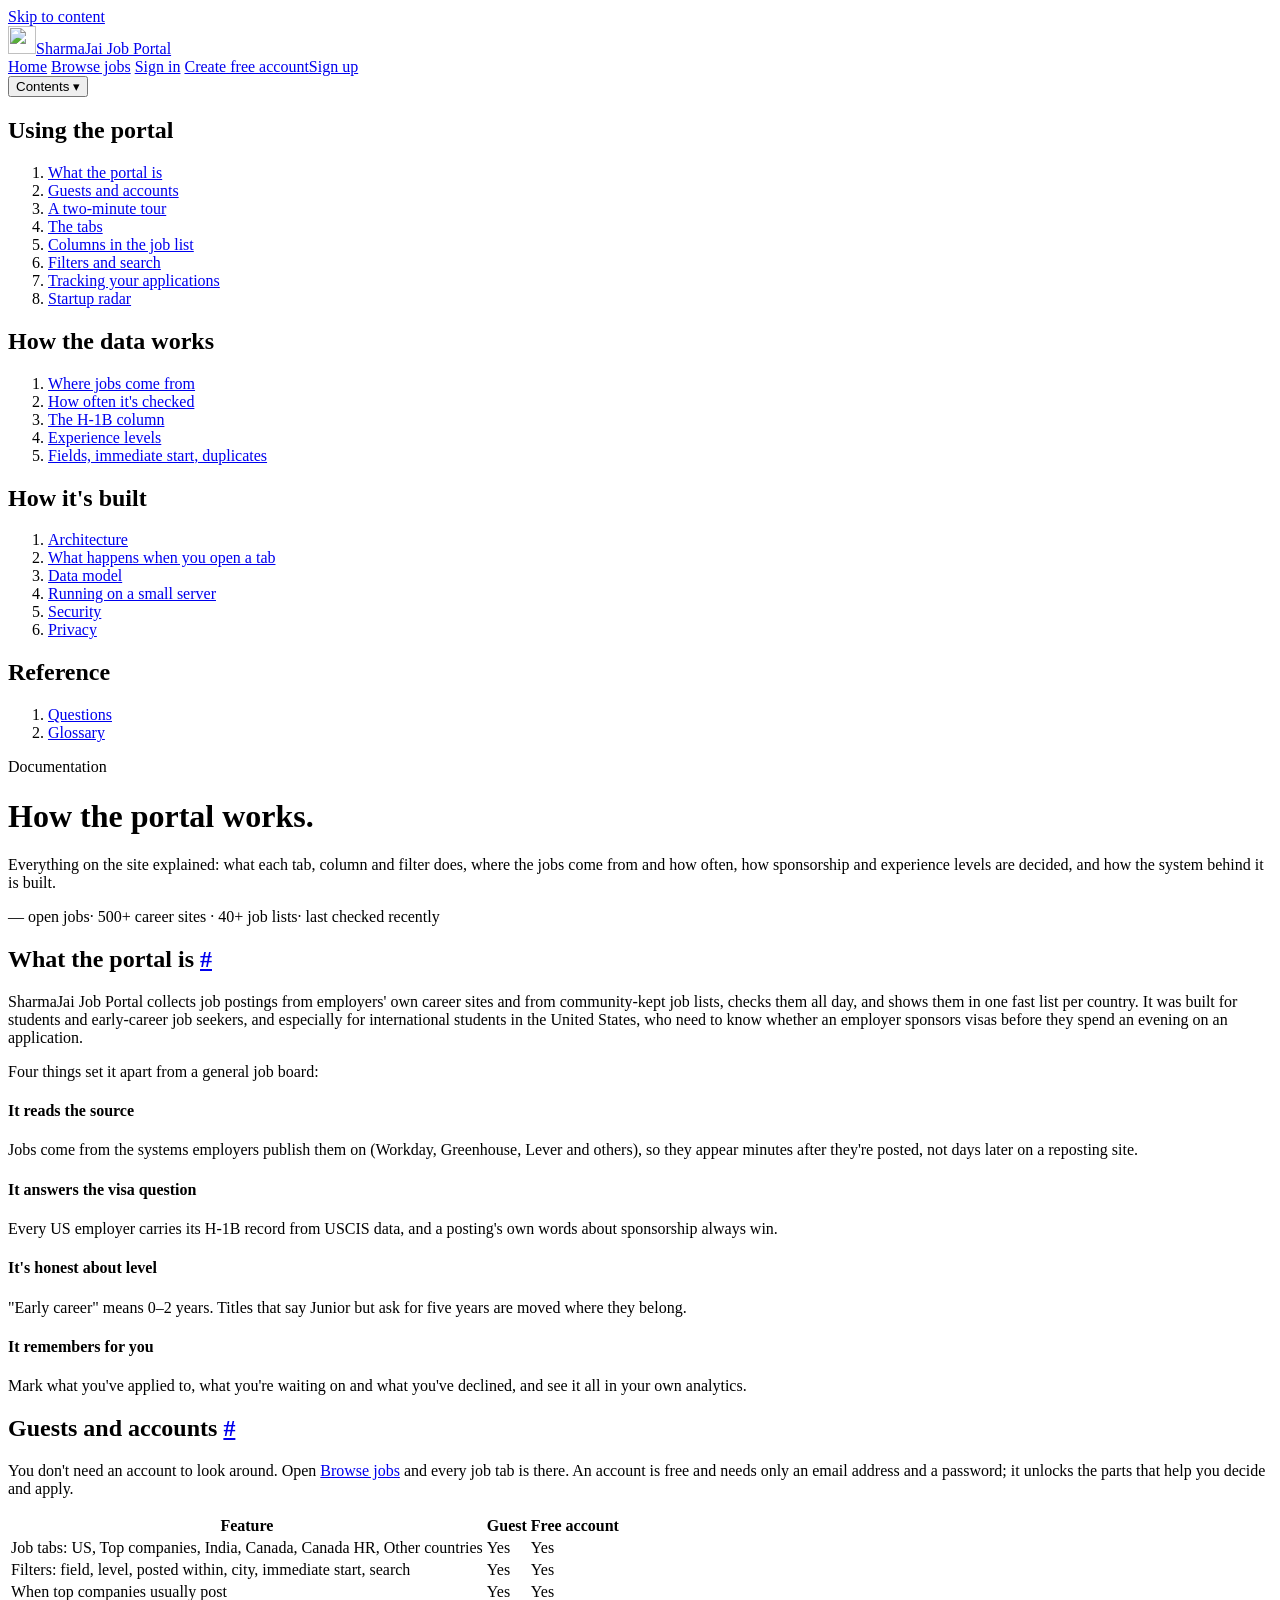
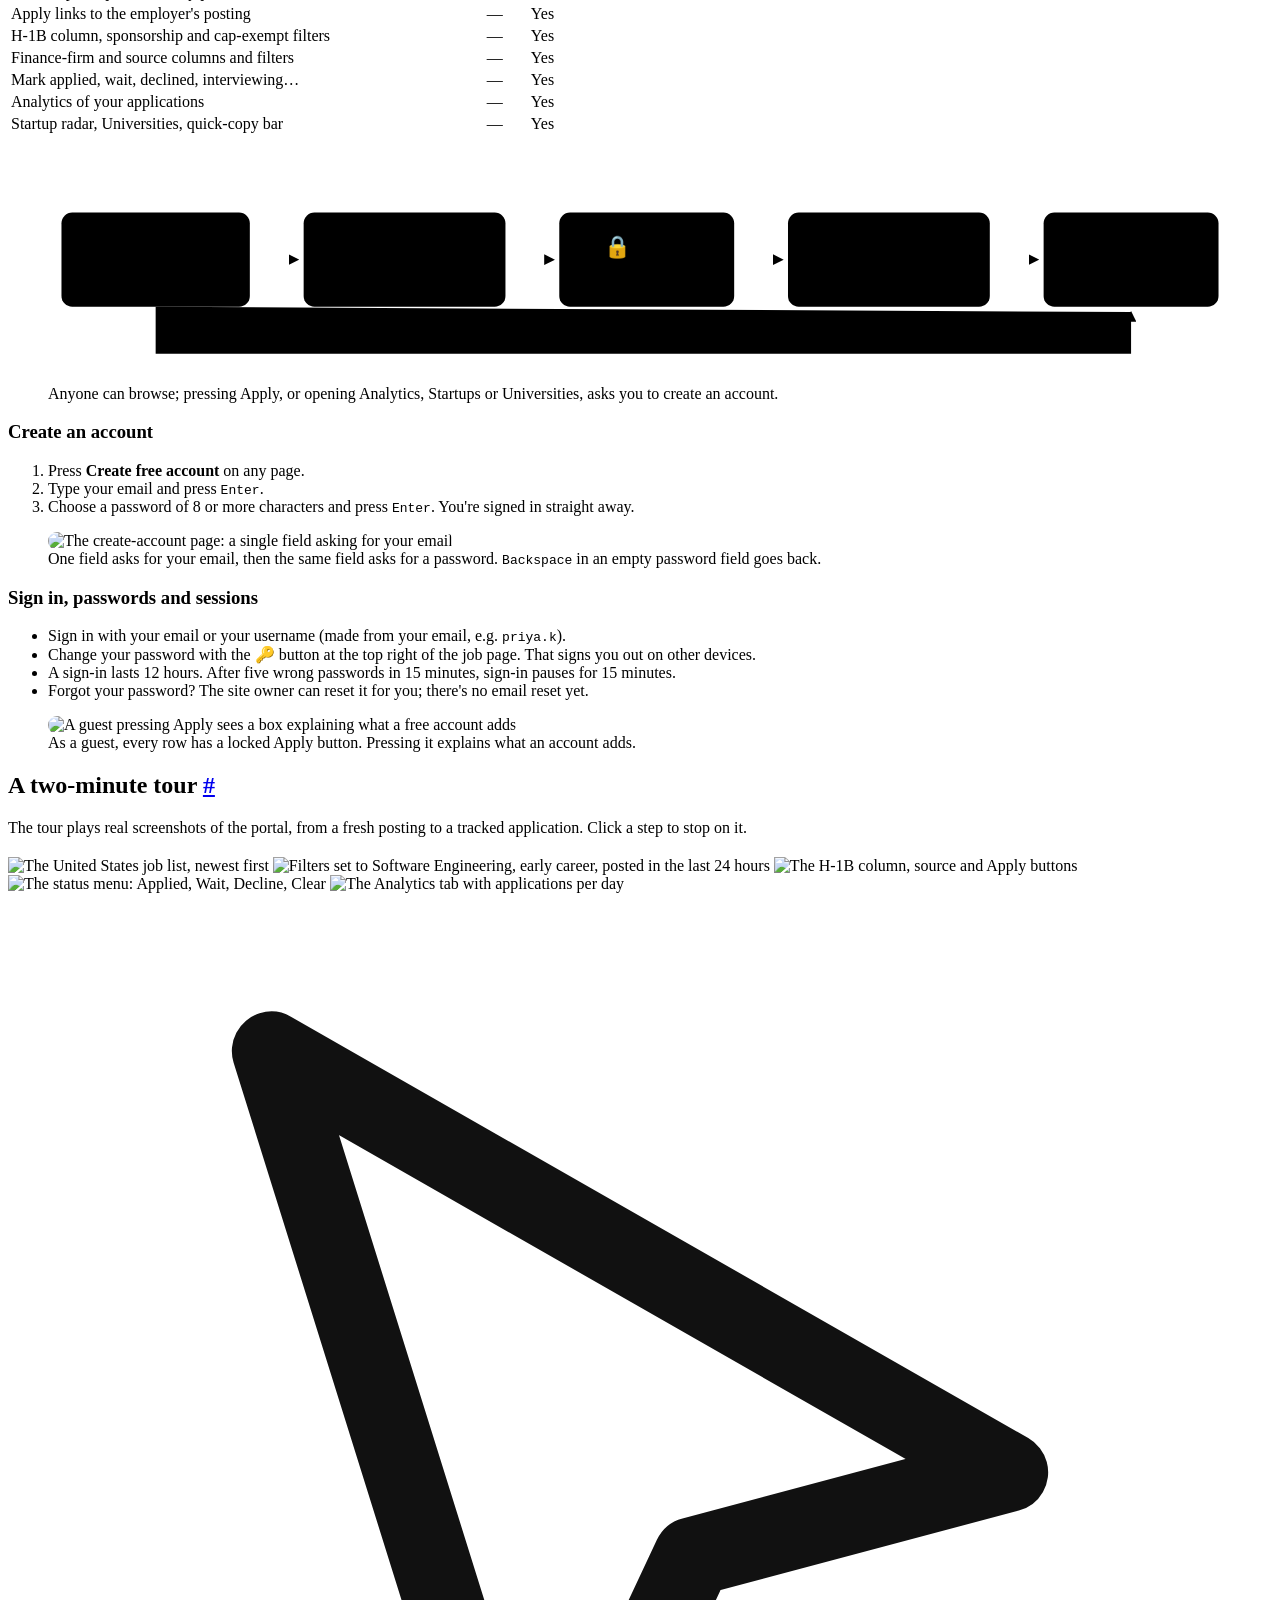
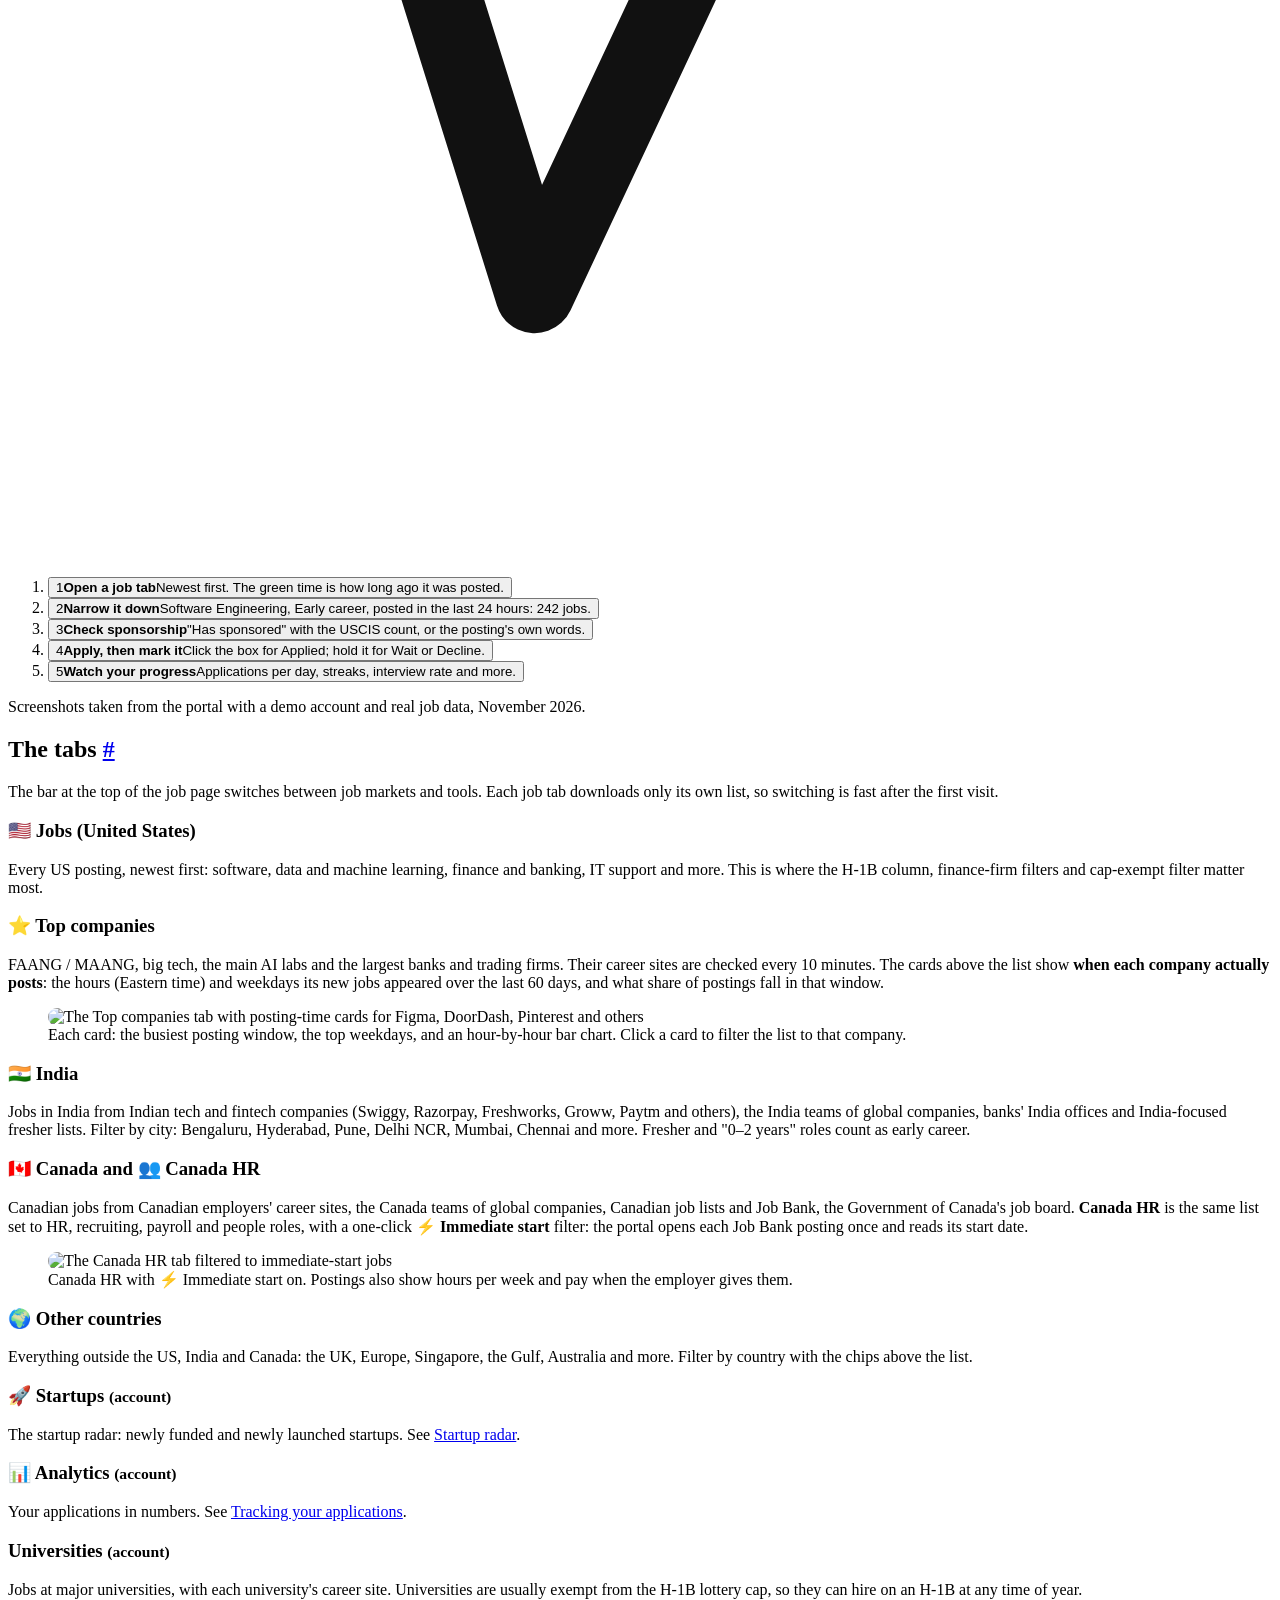
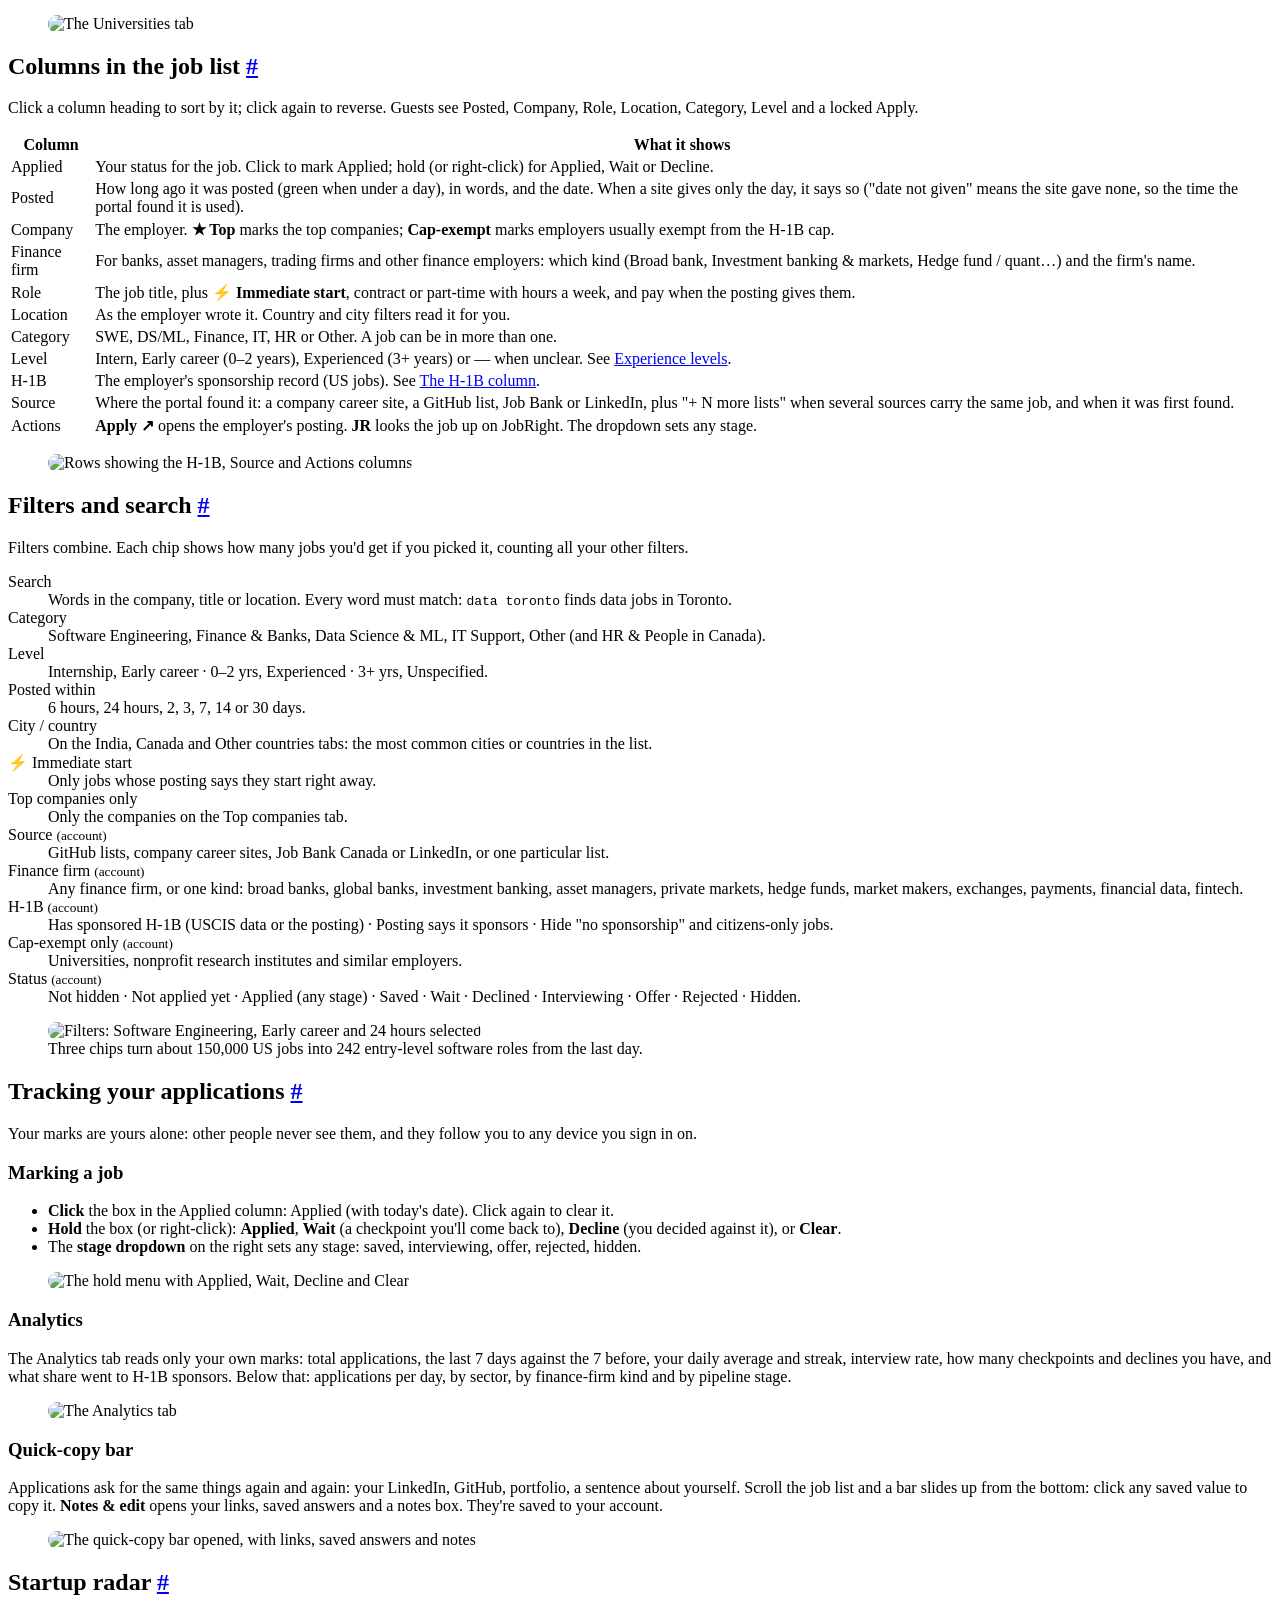
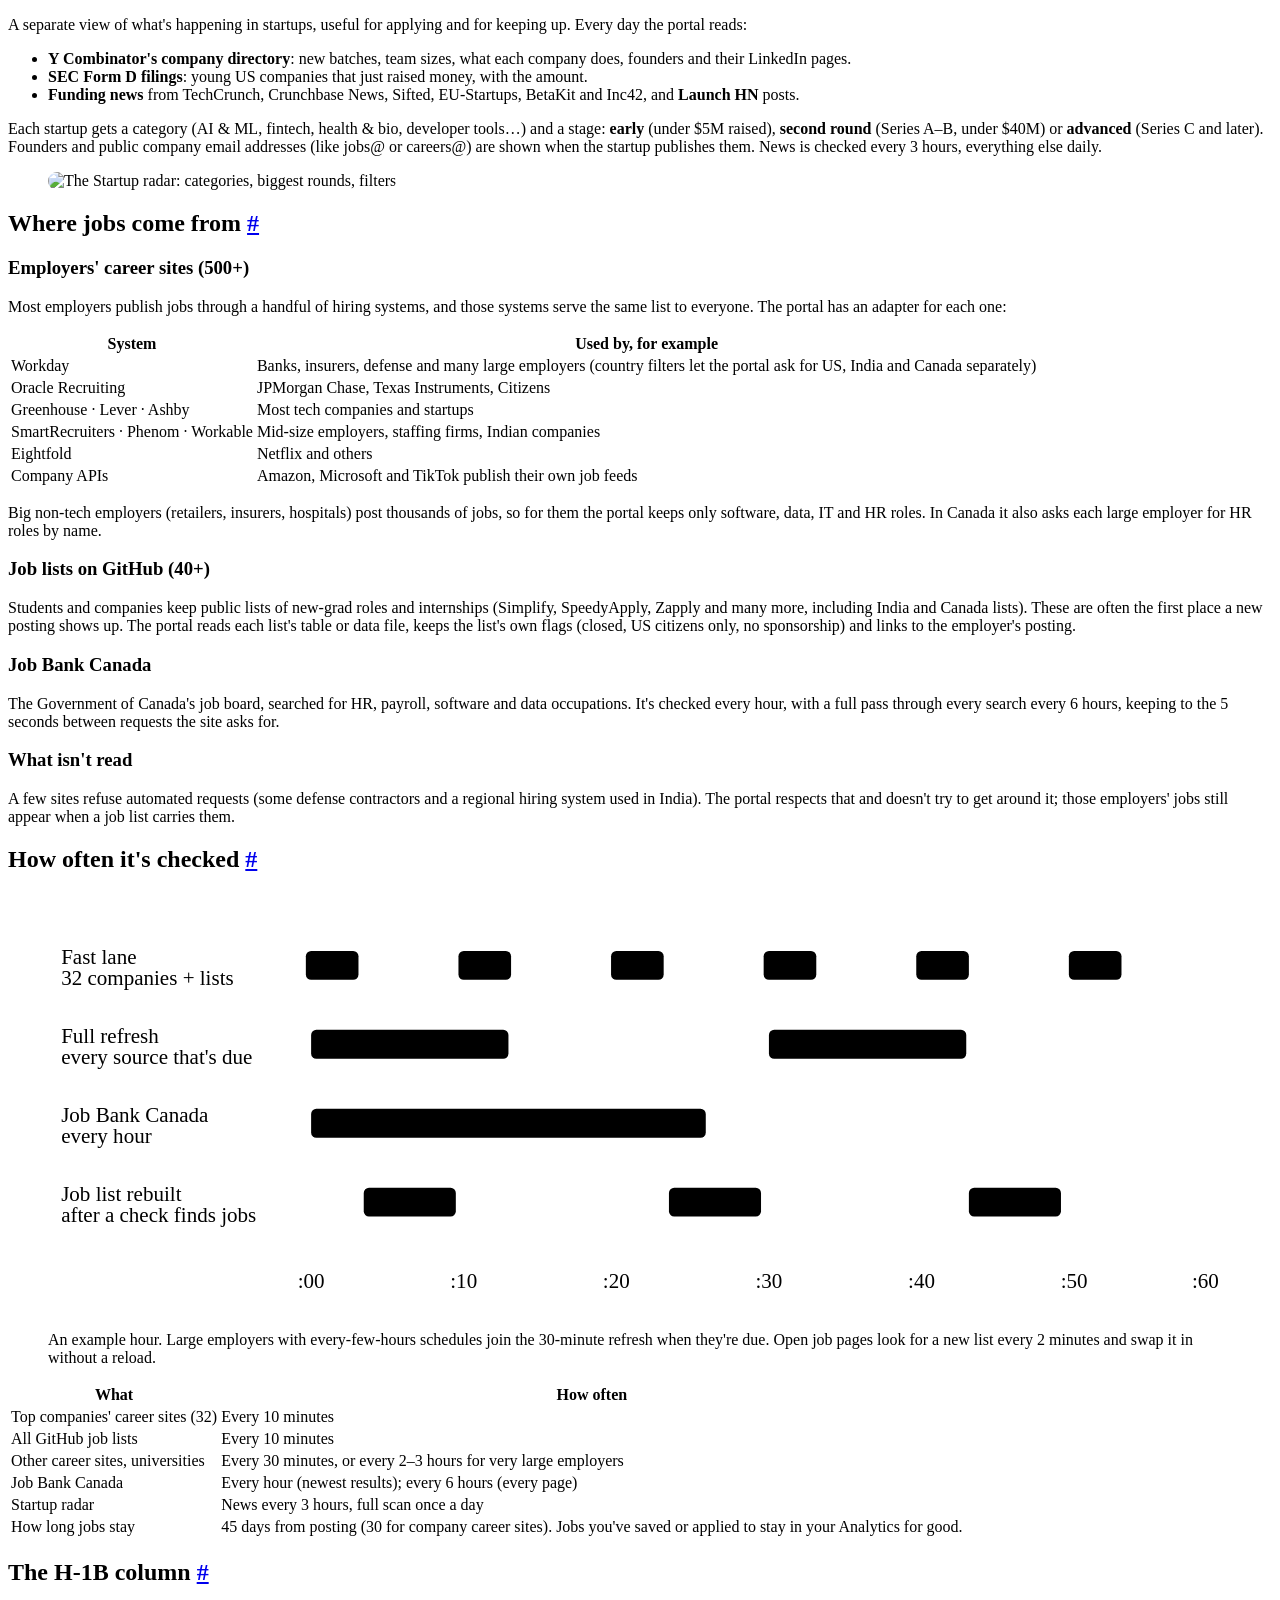
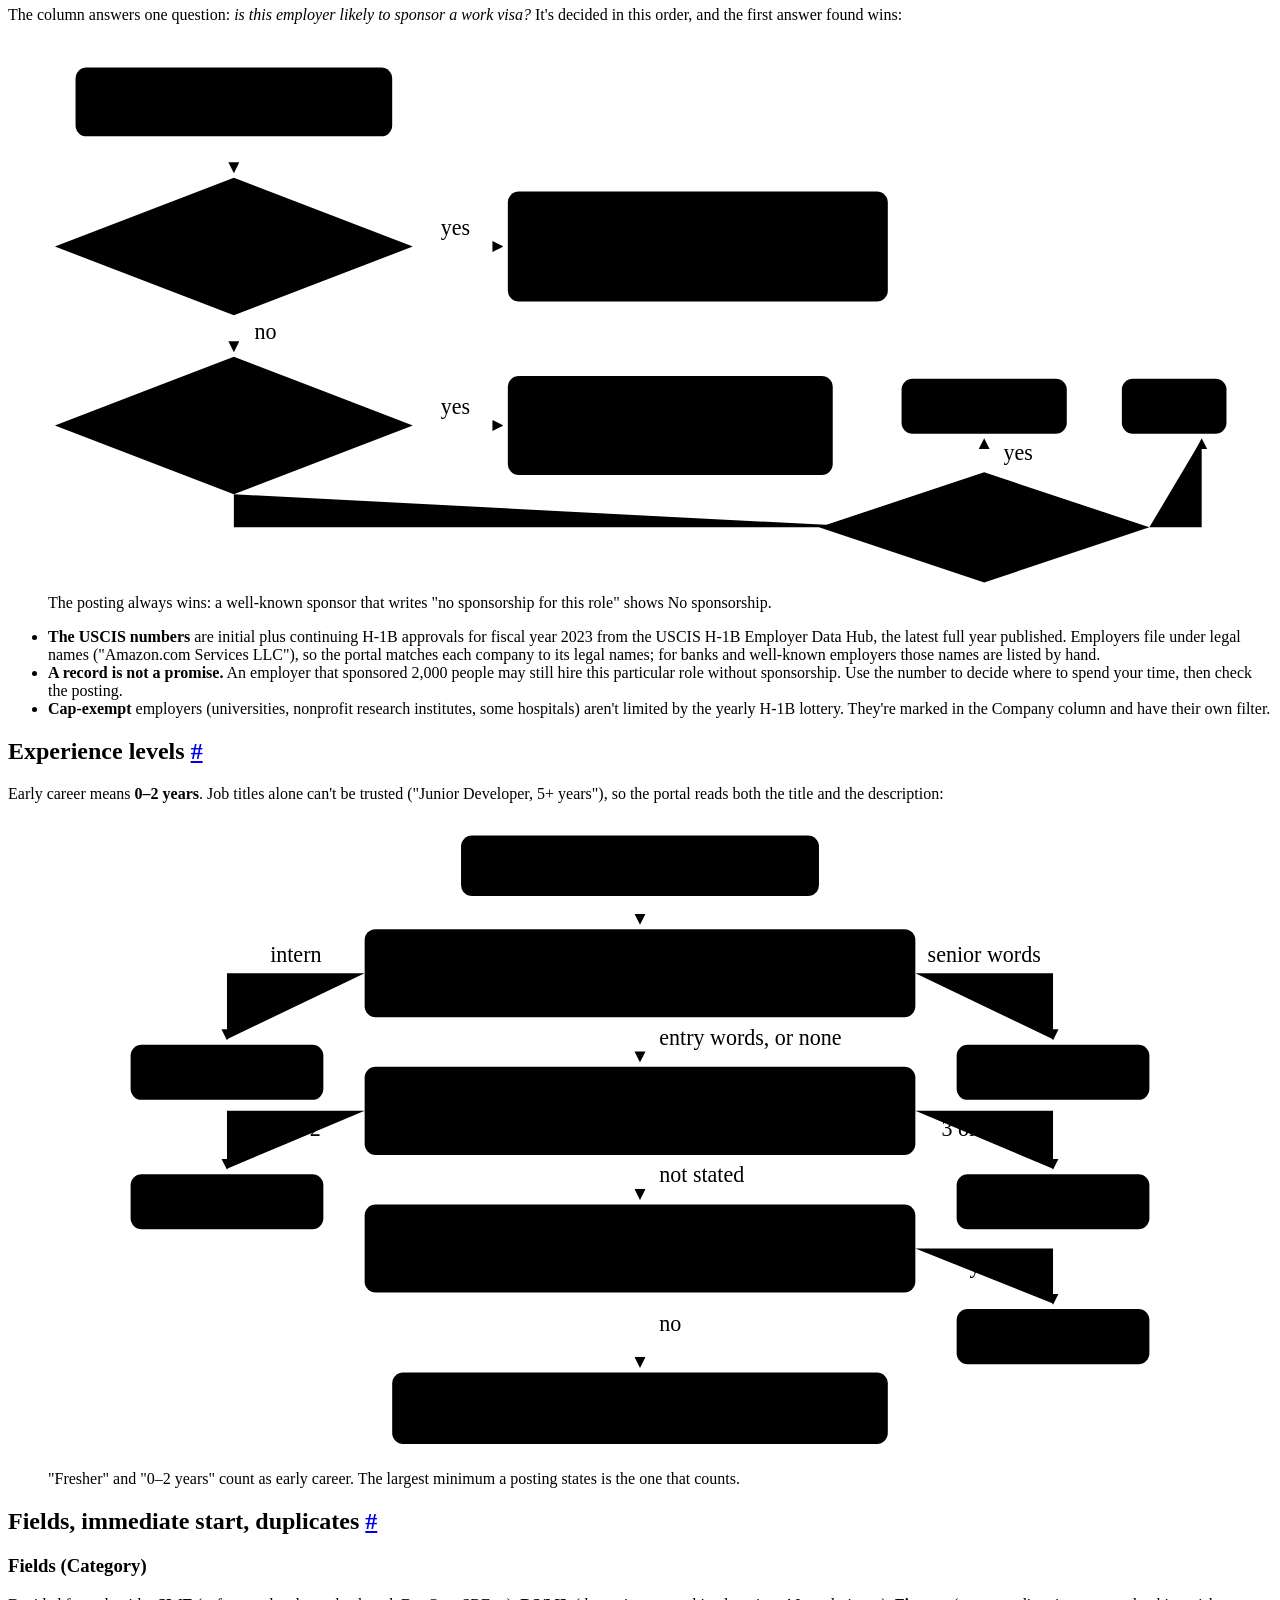
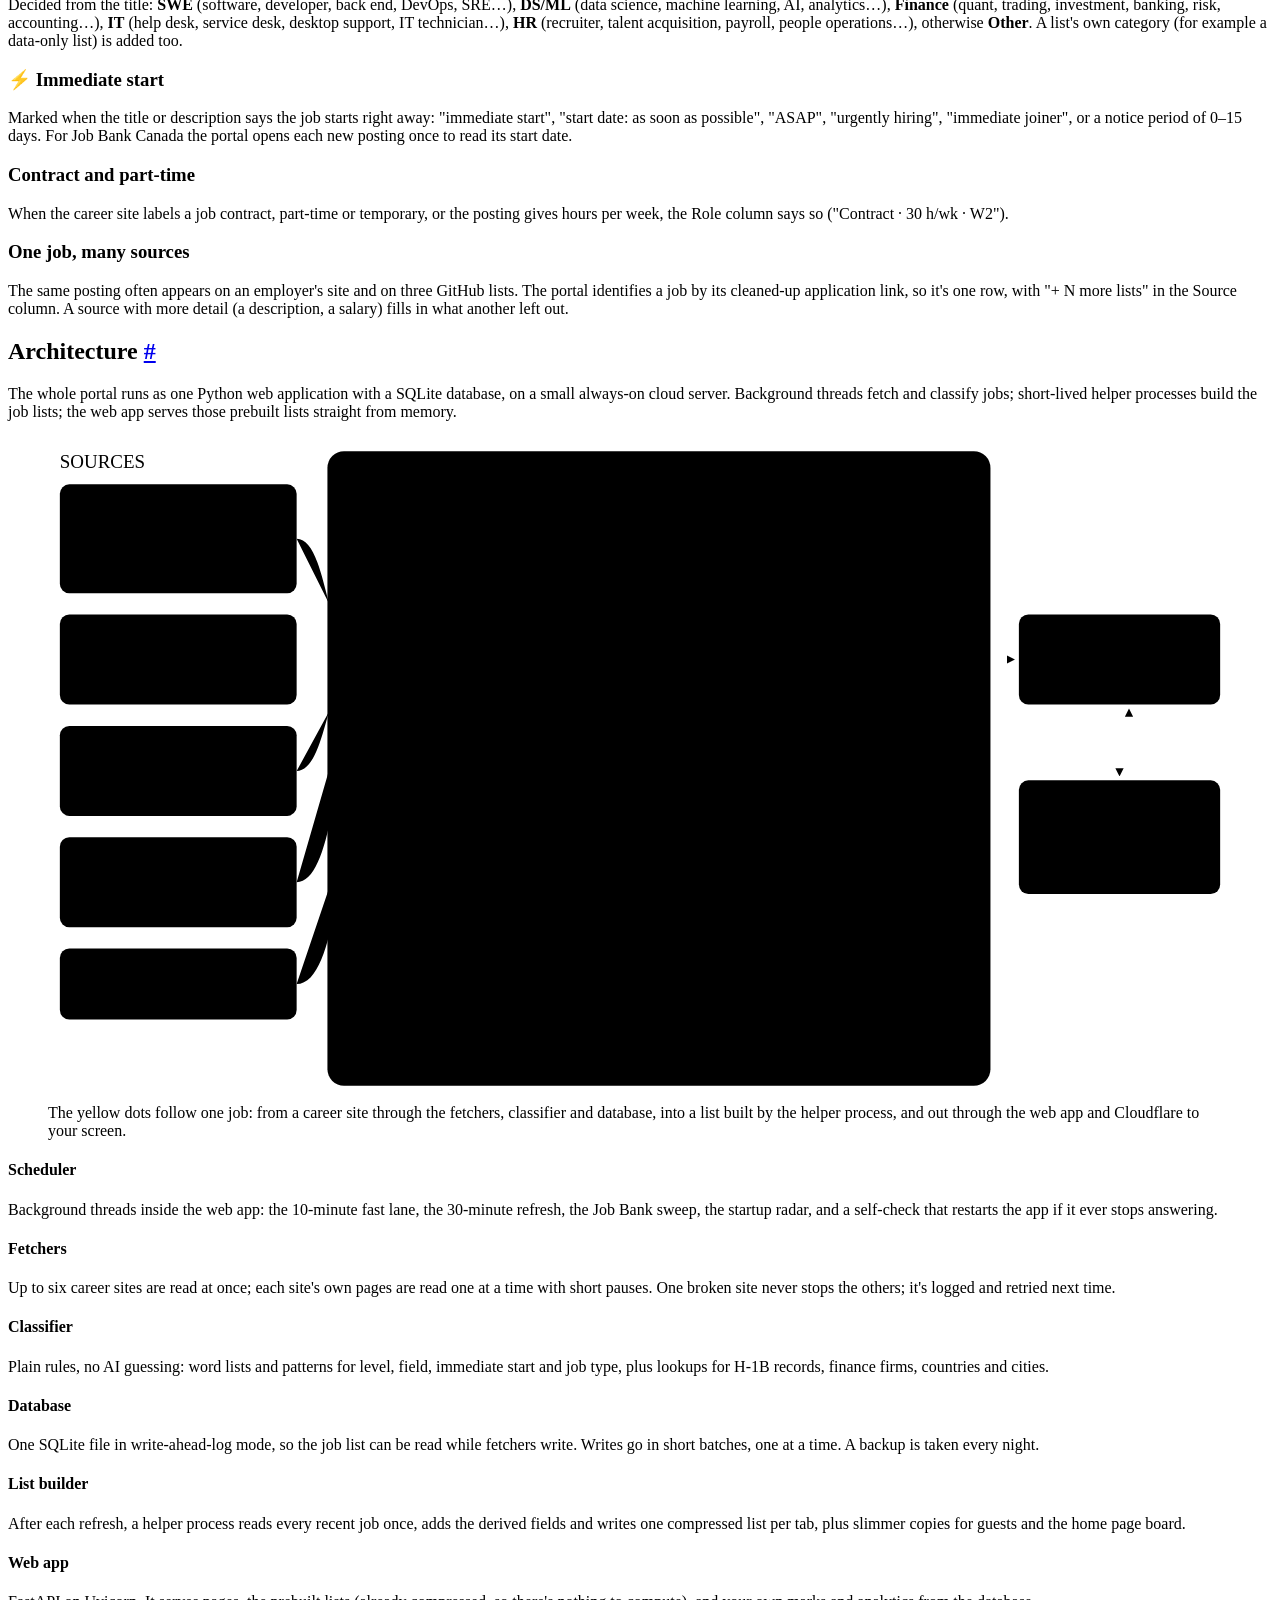
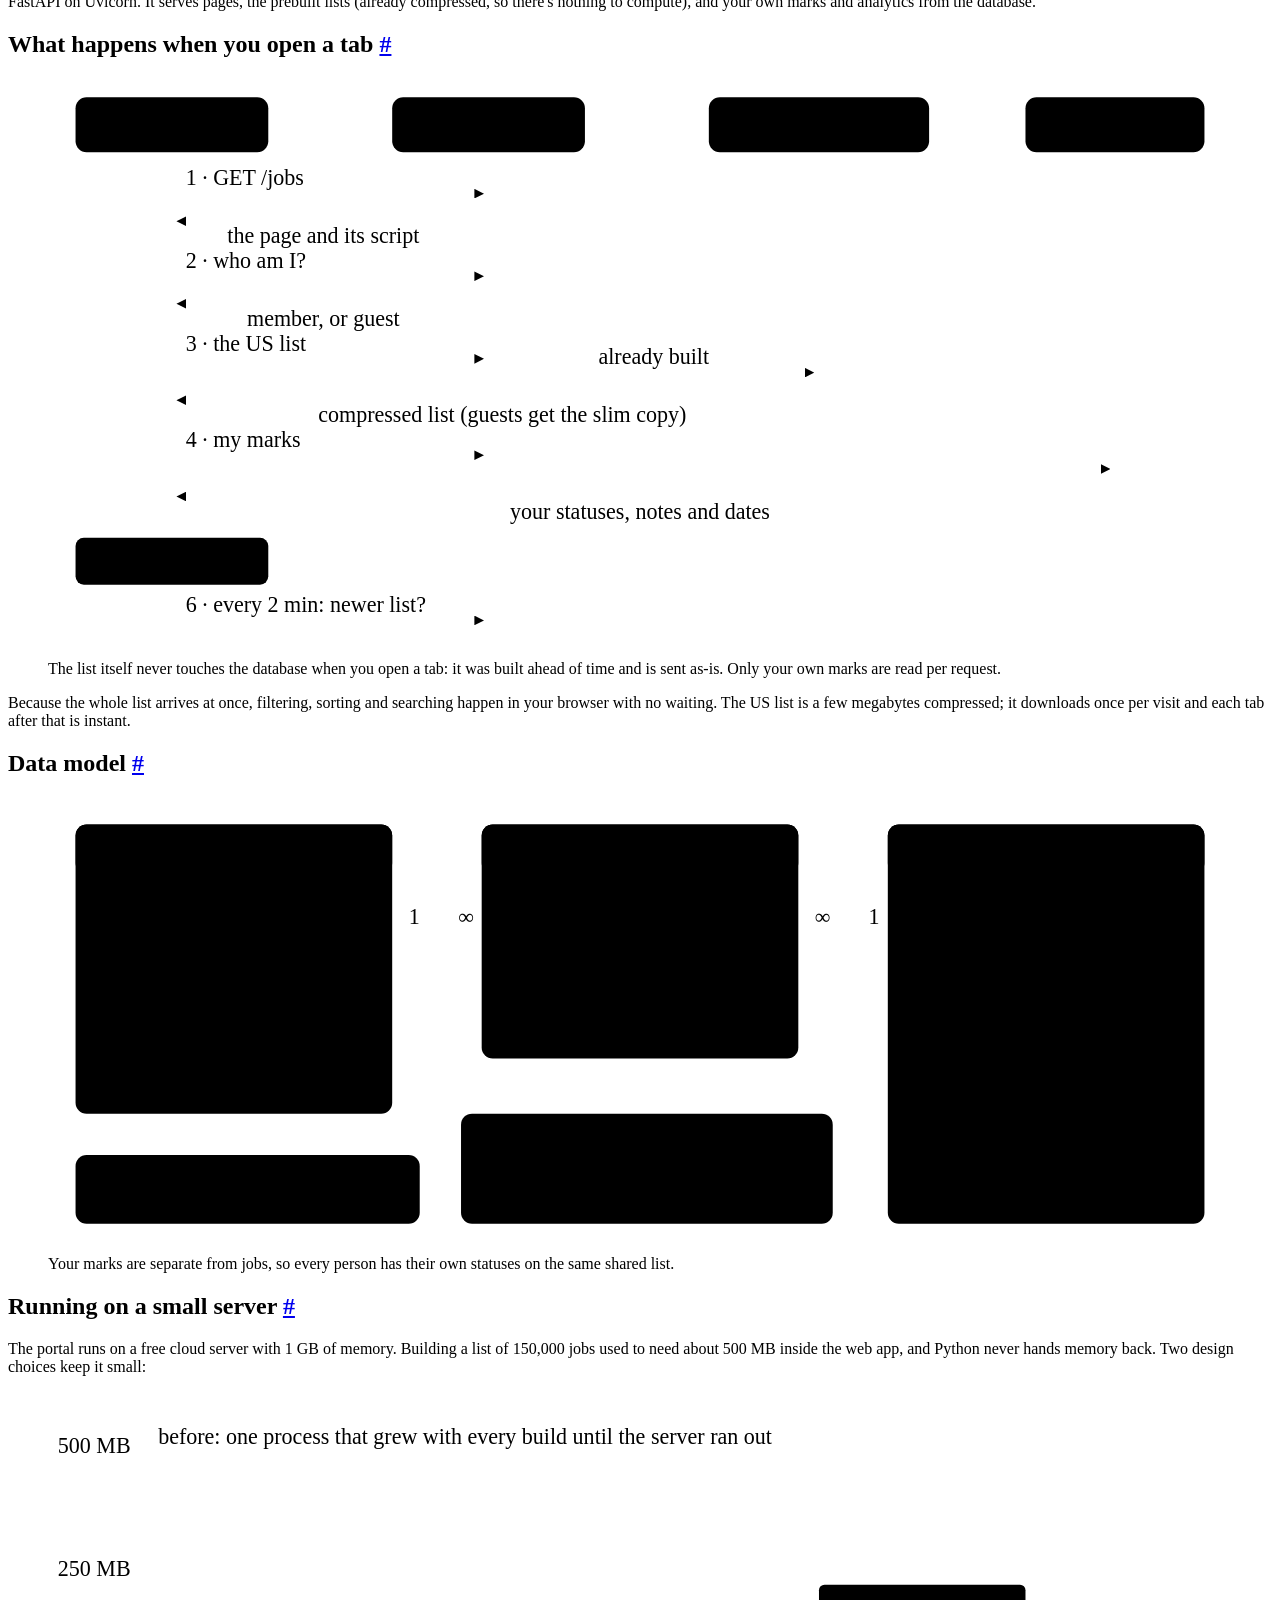
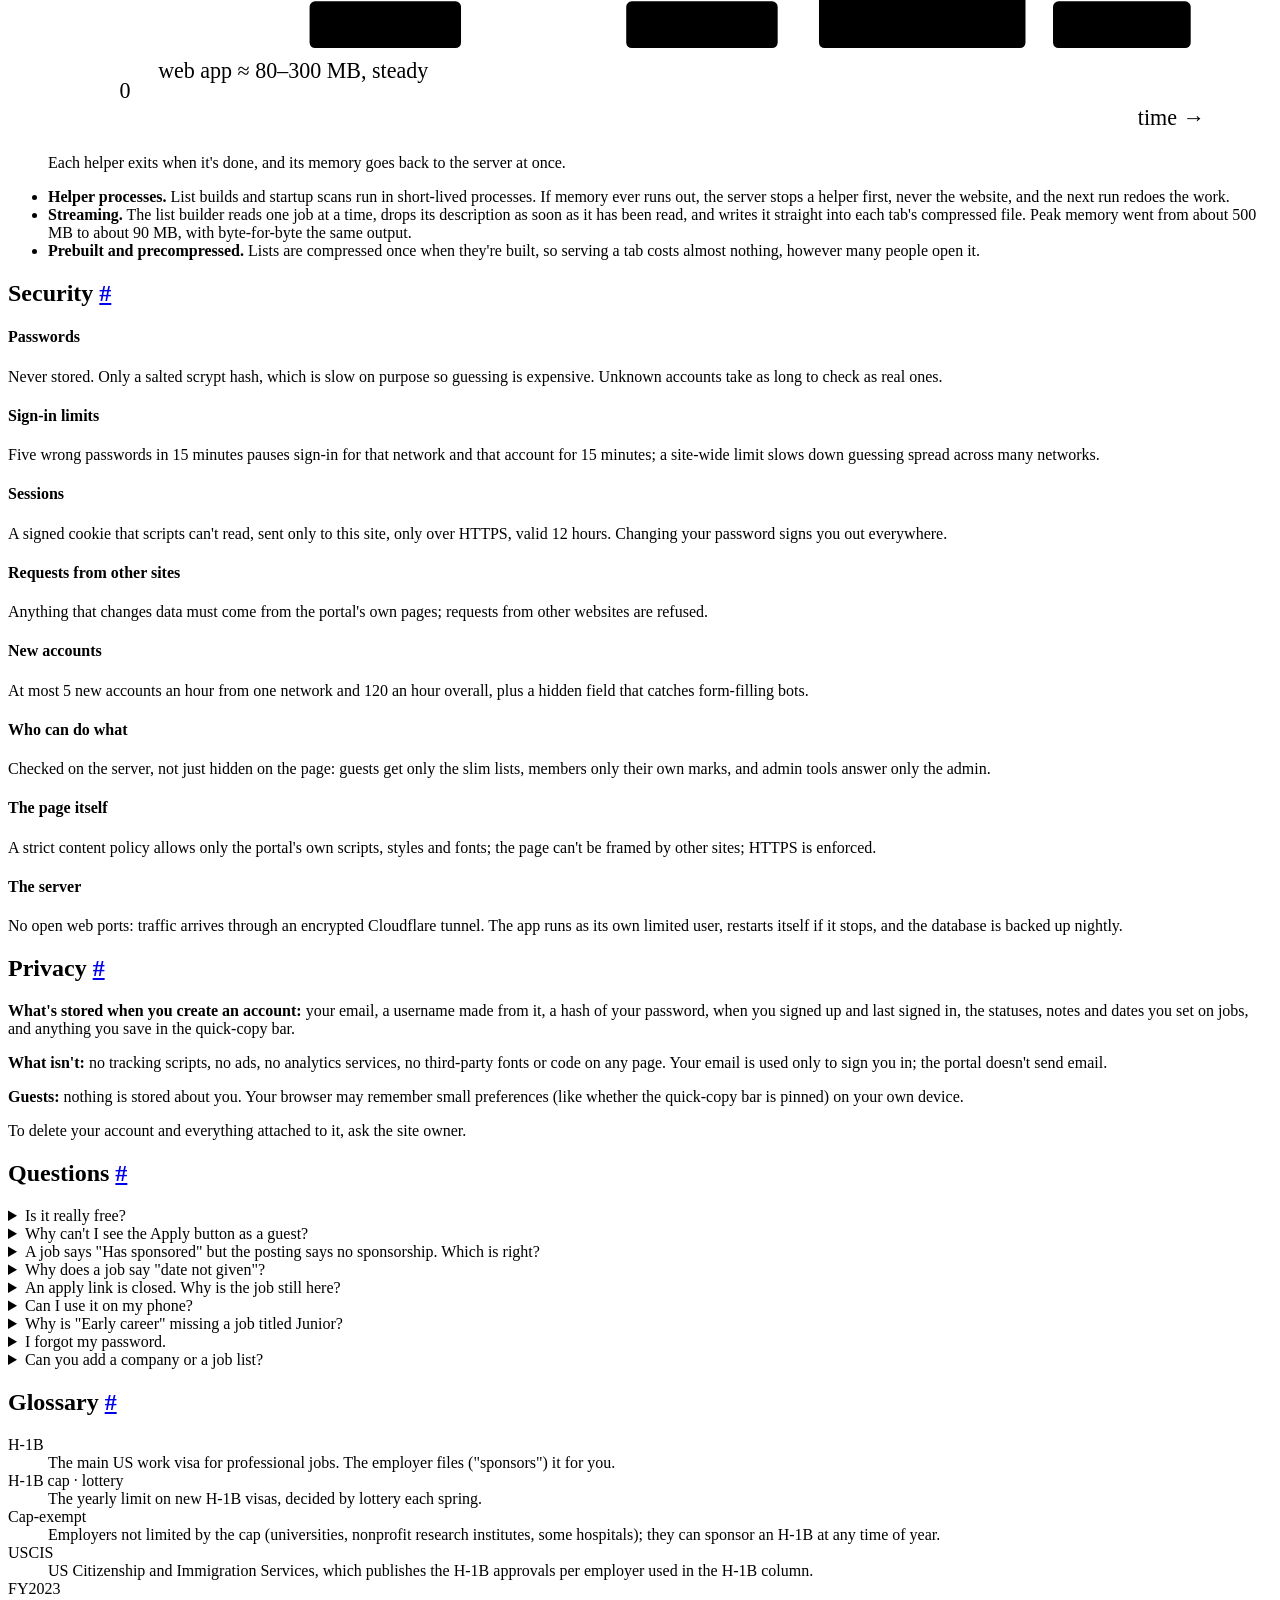
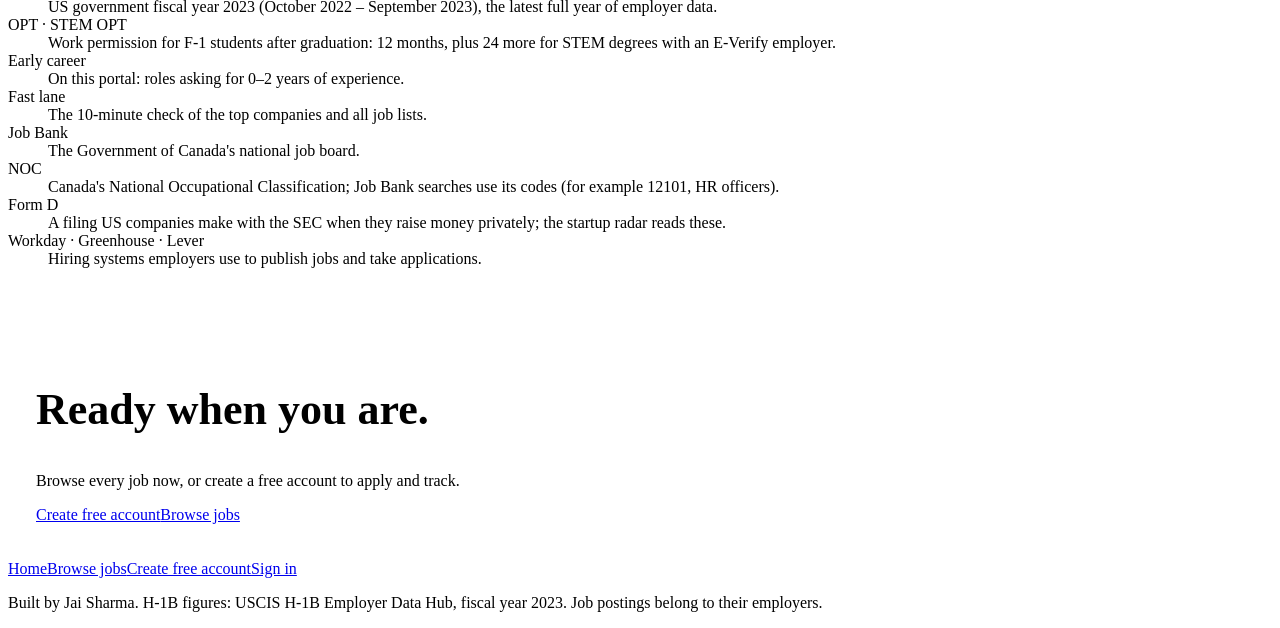
==== static/docs.html @ fbb81741 "Public home page, documentation, guest browsing and email sign-up - / (signed out): home page with a" ====
<!doctype html>
<!-- Job Portal · built by JAI SHARMA -->
<html lang="en">
<head>
<meta charset="utf-8">
<meta name="viewport" content="width=device-width, initial-scale=1">
<title>Documentation · SharmaJai Job Portal</title>
<meta name="description" content="How SharmaJai Job Portal works: every tab, filter and column, where the jobs come from, how often they're checked, how H-1B and experience levels are decided, and how the system is built.">
<meta name="theme-color" content="#e7eaee">
<link rel="icon" href="/logo-mark.svg" type="image/svg+xml">
<link rel="preload" href="/fonts/overpass-normal-400-900.woff2" as="font" type="font/woff2" crossorigin>
<link rel="stylesheet" href="/site.css">
</head>
<body>
<a class="skip" href="#doc">Skip to content</a>

<header class="top">
  <div class="wrap">
    <a class="brand" href="/home"><img src="/logo-mark.svg" alt="" width="28" height="28">SharmaJai Job Portal</a>
    <nav class="nav" aria-label="Main">
      <a href="/home">Home</a>
      <a href="/jobs">Browse jobs</a>
      <a class="keep" href="/login">Sign in</a>
      <a class="sign small" href="/signup"><span class="lg">Create free account</span><span class="sm">Sign up</span></a>
    </nav>
  </div>
</header>

<div class="wrap docs">
  <!-- ================================================================== table of contents -->
  <nav class="toc" id="toc" aria-label="Documentation">
    <button class="toc-toggle" id="toc-toggle" aria-expanded="false" aria-controls="toc-body">Contents <span aria-hidden="true">▾</span></button>
    <div class="toc-body" id="toc-body">
      <h2>Using the portal</h2>
      <ol>
        <li><a href="#start">What the portal is</a></li>
        <li><a href="#accounts">Guests and accounts</a></li>
        <li><a href="#tour">A two-minute tour</a></li>
        <li><a href="#tabs">The tabs</a></li>
        <li><a href="#columns">Columns in the job list</a></li>
        <li><a href="#filters">Filters and search</a></li>
        <li><a href="#tracking">Tracking your applications</a></li>
        <li><a href="#startups">Startup radar</a></li>
      </ol>
      <h2>How the data works</h2>
      <ol>
        <li><a href="#sources">Where jobs come from</a></li>
        <li><a href="#schedule">How often it's checked</a></li>
        <li><a href="#h1b">The H-1B column</a></li>
        <li><a href="#levels">Experience levels</a></li>
        <li><a href="#tags">Fields, immediate start, duplicates</a></li>
      </ol>
      <h2>How it's built</h2>
      <ol>
        <li><a href="#architecture">Architecture</a></li>
        <li><a href="#request">What happens when you open a tab</a></li>
        <li><a href="#data">Data model</a></li>
        <li><a href="#memory">Running on a small server</a></li>
        <li><a href="#security">Security</a></li>
        <li><a href="#privacy">Privacy</a></li>
      </ol>
      <h2>Reference</h2>
      <ol>
        <li><a href="#faq">Questions</a></li>
        <li><a href="#glossary">Glossary</a></li>
      </ol>
    </div>
  </nav>

  <main class="doc" id="doc">
    <div class="doc-hero">
      <p class="kicker">Documentation</p>
      <h1>How the portal works.</h1>
      <p>Everything on the site explained: what each tab, column and filter does, where the jobs come from and how often,
        how sponsorship and experience levels are decided, and how the system behind it is built.</p>
      <div class="doc-meta"><span><span data-stat="total">—</span> open jobs</span><span>· <span data-stat="career_sites">500+</span> career sites</span>
        <span>· <span data-stat="github_lists">40+</span> job lists</span><span>· last checked <span id="last-check">recently</span></span></div>
    </div>

    <!-- ================================================================ start -->
    <section id="start">
      <h2>What the portal is <a class="anchor" href="#start" aria-label="Link to this section">#</a></h2>
      <p>SharmaJai Job Portal collects job postings from employers' own career sites and from community-kept job lists, checks
        them all day, and shows them in one fast list per country. It was built for students and early-career job seekers,
        and especially for international students in the United States, who need to know whether an employer sponsors visas
        before they spend an evening on an application.</p>
      <p>Four things set it apart from a general job board:</p>
      <div class="cards">
        <div class="card"><h4>It reads the source</h4><p>Jobs come from the systems employers publish them on (Workday, Greenhouse, Lever and others), so they appear minutes after they're posted, not days later on a reposting site.</p></div>
        <div class="card"><h4>It answers the visa question</h4><p>Every US employer carries its H-1B record from USCIS data, and a posting's own words about sponsorship always win.</p></div>
        <div class="card"><h4>It's honest about level</h4><p>"Early career" means 0–2 years. Titles that say Junior but ask for five years are moved where they belong.</p></div>
        <div class="card"><h4>It remembers for you</h4><p>Mark what you've applied to, what you're waiting on and what you've declined, and see it all in your own analytics.</p></div>
      </div>
    </section>

    <!-- ================================================================ accounts -->
    <section id="accounts">
      <h2>Guests and accounts <a class="anchor" href="#accounts" aria-label="Link to this section">#</a></h2>
      <p>You don't need an account to look around. Open <a href="/jobs">Browse jobs</a> and every job tab is there. An account
        is free and needs only an email address and a password; it unlocks the parts that help you decide and apply.</p>
      <div class="tbl-wrap"><table class="tbl">
        <thead><tr><th>Feature</th><th>Guest</th><th>Free account</th></tr></thead>
        <tbody>
          <tr><td>Job tabs: US, Top companies, India, Canada, Canada HR, Other countries</td><td class="yes">Yes</td><td class="yes">Yes</td></tr>
          <tr><td>Filters: field, level, posted within, city, immediate start, search</td><td class="yes">Yes</td><td class="yes">Yes</td></tr>
          <tr><td>When top companies usually post</td><td class="yes">Yes</td><td class="yes">Yes</td></tr>
          <tr><td>Apply links to the employer's posting</td><td class="no">—</td><td class="yes">Yes</td></tr>
          <tr><td>H-1B column, sponsorship and cap-exempt filters</td><td class="no">—</td><td class="yes">Yes</td></tr>
          <tr><td>Finance-firm and source columns and filters</td><td class="no">—</td><td class="yes">Yes</td></tr>
          <tr><td>Mark applied, wait, declined, interviewing…</td><td class="no">—</td><td class="yes">Yes</td></tr>
          <tr><td>Analytics of your applications</td><td class="no">—</td><td class="yes">Yes</td></tr>
          <tr><td>Startup radar, Universities, quick-copy bar</td><td class="no">—</td><td class="yes">Yes</td></tr>
        </tbody>
      </table></div>

      <figure class="dia">
        <svg viewBox="0 0 880 170" role="img" aria-labelledby="flow-guest-t">
          <title id="flow-guest-t">From visitor to member: open the home page, browse jobs as a guest, press Apply, create an account, see the full list.</title>
          <defs><marker id="ah" viewBox="0 0 10 10" refX="9" refY="5" markerWidth="8" markerHeight="8" orient="auto-start-reverse"><path class="ar" d="M0 0L10 5L0 10z"/></marker></defs>
          <rect class="bx" x="10" y="45" width="140" height="70" rx="8"/><text class="t-h" x="80" y="76" text-anchor="middle">Home page</text><text class="t-m" x="80" y="96" text-anchor="middle">jobs.sharmajai.com</text>
          <rect class="bx" x="190" y="45" width="150" height="70" rx="8"/><text class="t-h" x="265" y="76" text-anchor="middle">Browse as guest</text><text class="t-m" x="265" y="96" text-anchor="middle">fewer columns</text>
          <rect class="bx-s" x="380" y="45" width="130" height="70" rx="8"/><text class="t-s" x="445" y="76" text-anchor="middle">🔒 Apply</text><text class="t-m" x="445" y="96" text-anchor="middle" style="fill:var(--sign-ink)">asks you to join</text>
          <rect class="bx" x="550" y="45" width="150" height="70" rx="8"/><text class="t-h" x="625" y="76" text-anchor="middle">Create account</text><text class="t-m" x="625" y="96" text-anchor="middle">email + password</text>
          <rect class="bx-d" x="740" y="45" width="130" height="70" rx="8"/><text class="t-d" x="805" y="76" text-anchor="middle">Full list</text><text class="t-d" x="805" y="96" text-anchor="middle" style="opacity:.7">apply · track</text>
          <path class="ln" d="M150 80H186" marker-end="url(#ah)"/><path class="ln" d="M340 80H376" marker-end="url(#ah)"/><path class="ln" d="M510 80H546" marker-end="url(#ah)"/><path class="ln" d="M700 80H736" marker-end="url(#ah)"/>
          <path class="ln-m" d="M80 115V150H805V119" stroke-dasharray="4 4" marker-end="url(#ah)"/><text class="t-m" x="440" y="145" text-anchor="middle">already have an account: Sign in</text>
        </svg>
        <figcaption>Anyone can browse; pressing Apply, or opening Analytics, Startups or Universities, asks you to create an account.</figcaption>
      </figure>

      <h3 id="create">Create an account</h3>
      <ol>
        <li>Press <b>Create free account</b> on any page.</li>
        <li>Type your email and press <kbd>Enter</kbd>.</li>
        <li>Choose a password of 8 or more characters and press <kbd>Enter</kbd>. You're signed in straight away.</li>
      </ol>
      <figure class="shot"><img src="/img/docs-signup.jpg" alt="The create-account page: a single field asking for your email" loading="lazy" width="1600" height="1000" style="border-radius:10px;border:1px solid var(--slab)">
        <figcaption>One field asks for your email, then the same field asks for a password. <kbd>Backspace</kbd> in an empty password field goes back.</figcaption></figure>
      <h3 id="signin">Sign in, passwords and sessions</h3>
      <ul>
        <li>Sign in with your email or your username (made from your email, e.g. <code>priya.k</code>).</li>
        <li>Change your password with the 🔑 button at the top right of the job page. That signs you out on other devices.</li>
        <li>A sign-in lasts 12 hours. After five wrong passwords in 15 minutes, sign-in pauses for 15 minutes.</li>
        <li>Forgot your password? The site owner can reset it for you; there's no email reset yet.</li>
      </ul>
      <figure class="shot"><img src="/img/docs-join.jpg" alt="A guest pressing Apply sees a box explaining what a free account adds" loading="lazy" width="1600" height="1000" style="border-radius:10px;border:1px solid var(--slab)">
        <figcaption>As a guest, every row has a locked Apply button. Pressing it explains what an account adds.</figcaption></figure>
    </section>

    <!-- ================================================================ tour -->
    <section id="tour">
      <h2>A two-minute tour <a class="anchor" href="#tour" aria-label="Link to this section">#</a></h2>
      <p>The tour plays real screenshots of the portal, from a fresh posting to a tracked application. Click a step to stop
        on it.</p>
      <div class="laptop-grid" style="margin-top:20px">
        <div class="laptop" id="laptop" data-tour="#steps">
          <div class="lid"><div class="screen">
            <img src="/img/tour-1.jpg" alt="The United States job list, newest first" class="on" width="1280" height="800" loading="lazy">
            <img src="/img/tour-2.jpg" alt="Filters set to Software Engineering, early career, posted in the last 24 hours" loading="lazy" width="1280" height="800">
            <img src="/img/tour-3.jpg" alt="The H-1B column, source and Apply buttons" loading="lazy" width="1280" height="800">
            <img src="/img/tour-4.jpg" alt="The status menu: Applied, Wait, Decline, Clear" loading="lazy" width="1280" height="800">
            <img src="/img/tour-5.jpg" alt="The Analytics tab with applications per day" loading="lazy" width="1280" height="800">
            <svg class="cursor" viewBox="0 0 24 24" aria-hidden="true"><path d="M5 3l14 8-6 1.6L10 19z" fill="#fff" stroke="#111" stroke-width="1.5" stroke-linejoin="round"/></svg>
            <span class="tap" aria-hidden="true"></span>
          </div></div>
          <div class="base"></div>
        </div>
        <ol class="steps" id="steps">
          <li><button type="button"><span class="n">1</span><span><b>Open a job tab</b><span class="t">Newest first. The green time is how long ago it was posted.</span></span><span class="bar"><i></i></span></button></li>
          <li><button type="button"><span class="n">2</span><span><b>Narrow it down</b><span class="t">Software Engineering, Early career, posted in the last 24 hours: 242 jobs.</span></span><span class="bar"><i></i></span></button></li>
          <li><button type="button"><span class="n">3</span><span><b>Check sponsorship</b><span class="t">"Has sponsored" with the USCIS count, or the posting's own words.</span></span><span class="bar"><i></i></span></button></li>
          <li><button type="button"><span class="n">4</span><span><b>Apply, then mark it</b><span class="t">Click the box for Applied; hold it for Wait or Decline.</span></span><span class="bar"><i></i></span></button></li>
          <li><button type="button"><span class="n">5</span><span><b>Watch your progress</b><span class="t">Applications per day, streaks, interview rate and more.</span></span><span class="bar"><i></i></span></button></li>
        </ol>
      </div>
      <p class="fine">Screenshots taken from the portal with a demo account and real job data, November 2026.</p>
    </section>

    <!-- ================================================================ tabs -->
    <section id="tabs">
      <h2>The tabs <a class="anchor" href="#tabs" aria-label="Link to this section">#</a></h2>
      <p>The bar at the top of the job page switches between job markets and tools. Each job tab downloads only its own
        list, so switching is fast after the first visit.</p>

      <h3 id="tab-us">🇺🇸 Jobs (United States)</h3>
      <p>Every US posting, newest first: software, data and machine learning, finance and banking, IT support and more. This
        is where the H-1B column, finance-firm filters and cap-exempt filter matter most.</p>

      <h3 id="tab-top">⭐ Top companies</h3>
      <p>FAANG / MAANG, big tech, the main AI labs and the largest banks and trading firms. Their career sites are checked
        every 10 minutes. The cards above the list show <b>when each company actually posts</b>: the hours (Eastern time)
        and weekdays its new jobs appeared over the last 60 days, and what share of postings fall in that window.</p>
      <figure class="shot"><img src="/img/docs-top.jpg" alt="The Top companies tab with posting-time cards for Figma, DoorDash, Pinterest and others" loading="lazy" width="1600" height="1000" style="border-radius:10px;border:1px solid var(--slab)">
        <figcaption>Each card: the busiest posting window, the top weekdays, and an hour-by-hour bar chart. Click a card to filter the list to that company.</figcaption></figure>

      <h3 id="tab-india">🇮🇳 India</h3>
      <p>Jobs in India from Indian tech and fintech companies (Swiggy, Razorpay, Freshworks, Groww, Paytm and others), the
        India teams of global companies, banks' India offices and India-focused fresher lists. Filter by city: Bengaluru,
        Hyderabad, Pune, Delhi NCR, Mumbai, Chennai and more. Fresher and "0–2 years" roles count as early career.</p>

      <h3 id="tab-canada">🇨🇦 Canada and 👥 Canada HR</h3>
      <p>Canadian jobs from Canadian employers' career sites, the Canada teams of global companies, Canadian job lists and
        Job Bank, the Government of Canada's job board. <b>Canada HR</b> is the same list set to HR, recruiting, payroll
        and people roles, with a one-click <b>⚡ Immediate start</b> filter: the portal opens each Job Bank posting once
        and reads its start date.</p>
      <figure class="shot"><img src="/img/docs-canhr.jpg" alt="The Canada HR tab filtered to immediate-start jobs" loading="lazy" width="1600" height="1000" style="border-radius:10px;border:1px solid var(--slab)">
        <figcaption>Canada HR with ⚡ Immediate start on. Postings also show hours per week and pay when the employer gives them.</figcaption></figure>

      <h3 id="tab-world">🌍 Other countries</h3>
      <p>Everything outside the US, India and Canada: the UK, Europe, Singapore, the Gulf, Australia and more. Filter by
        country with the chips above the list.</p>

      <h3 id="tab-startups">🚀 Startups <small>(account)</small></h3>
      <p>The startup radar: newly funded and newly launched startups. See <a href="#startups">Startup radar</a>.</p>

      <h3 id="tab-analytics">📊 Analytics <small>(account)</small></h3>
      <p>Your applications in numbers. See <a href="#tracking">Tracking your applications</a>.</p>

      <h3 id="tab-unis">Universities <small>(account)</small></h3>
      <p>Jobs at major universities, with each university's career site. Universities are usually exempt from the H-1B
        lottery cap, so they can hire on an H-1B at any time of year.</p>
      <figure class="shot"><img src="/img/docs-unis.jpg" alt="The Universities tab" loading="lazy" width="1600" height="1000" style="border-radius:10px;border:1px solid var(--slab)"></figure>
    </section>

    <!-- ================================================================ columns -->
    <section id="columns">
      <h2>Columns in the job list <a class="anchor" href="#columns" aria-label="Link to this section">#</a></h2>
      <p>Click a column heading to sort by it; click again to reverse. Guests see Posted, Company, Role, Location, Category,
        Level and a locked Apply.</p>
      <div class="tbl-wrap"><table class="tbl">
        <thead><tr><th>Column</th><th>What it shows</th></tr></thead>
        <tbody>
          <tr><td>Applied</td><td>Your status for the job. Click to mark Applied; hold (or right-click) for Applied, Wait or Decline.</td></tr>
          <tr><td>Posted</td><td>How long ago it was posted (green when under a day), in words, and the date. When a site gives only the day, it says so ("date not given" means the site gave none, so the time the portal found it is used).</td></tr>
          <tr><td>Company</td><td>The employer. <b>★ Top</b> marks the top companies; <b>Cap-exempt</b> marks employers usually exempt from the H-1B cap.</td></tr>
          <tr><td>Finance firm</td><td>For banks, asset managers, trading firms and other finance employers: which kind (Broad bank, Investment banking &amp; markets, Hedge fund / quant…) and the firm's name.</td></tr>
          <tr><td>Role</td><td>The job title, plus <b>⚡ Immediate start</b>, contract or part-time with hours a week, and pay when the posting gives them.</td></tr>
          <tr><td>Location</td><td>As the employer wrote it. Country and city filters read it for you.</td></tr>
          <tr><td>Category</td><td>SWE, DS/ML, Finance, IT, HR or Other. A job can be in more than one.</td></tr>
          <tr><td>Level</td><td>Intern, Early career (0–2 years), Experienced (3+ years) or — when unclear. See <a href="#levels">Experience levels</a>.</td></tr>
          <tr><td>H-1B</td><td>The employer's sponsorship record (US jobs). See <a href="#h1b">The H-1B column</a>.</td></tr>
          <tr><td>Source</td><td>Where the portal found it: a company career site, a GitHub list, Job Bank or LinkedIn, plus "+ N more lists" when several sources carry the same job, and when it was first found.</td></tr>
          <tr><td>Actions</td><td><b>Apply ↗</b> opens the employer's posting. <b>JR</b> looks the job up on JobRight. The dropdown sets any stage.</td></tr>
        </tbody>
      </table></div>
      <figure class="shot"><img src="/img/tour-3.jpg" alt="Rows showing the H-1B, Source and Actions columns" loading="lazy" width="1600" height="1000" style="border-radius:10px;border:1px solid var(--slab)"></figure>
    </section>

    <!-- ================================================================ filters -->
    <section id="filters">
      <h2>Filters and search <a class="anchor" href="#filters" aria-label="Link to this section">#</a></h2>
      <p>Filters combine. Each chip shows how many jobs you'd get if you picked it, counting all your other filters.</p>
      <dl class="gloss">
        <dt>Search</dt><dd>Words in the company, title or location. Every word must match: <code>data toronto</code> finds data jobs in Toronto.</dd>
        <dt>Category</dt><dd>Software Engineering, Finance &amp; Banks, Data Science &amp; ML, IT Support, Other (and HR &amp; People in Canada).</dd>
        <dt>Level</dt><dd>Internship, Early career · 0–2 yrs, Experienced · 3+ yrs, Unspecified.</dd>
        <dt>Posted within</dt><dd>6 hours, 24 hours, 2, 3, 7, 14 or 30 days.</dd>
        <dt>City / country</dt><dd>On the India, Canada and Other countries tabs: the most common cities or countries in the list.</dd>
        <dt>⚡ Immediate start</dt><dd>Only jobs whose posting says they start right away.</dd>
        <dt>Top companies only</dt><dd>Only the companies on the Top companies tab.</dd>
        <dt>Source <small>(account)</small></dt><dd>GitHub lists, company career sites, Job Bank Canada or LinkedIn, or one particular list.</dd>
        <dt>Finance firm <small>(account)</small></dt><dd>Any finance firm, or one kind: broad banks, global banks, investment banking, asset managers, private markets, hedge funds, market makers, exchanges, payments, financial data, fintech.</dd>
        <dt>H-1B <small>(account)</small></dt><dd>Has sponsored H-1B (USCIS data or the posting) · Posting says it sponsors · Hide "no sponsorship" and citizens-only jobs.</dd>
        <dt>Cap-exempt only <small>(account)</small></dt><dd>Universities, nonprofit research institutes and similar employers.</dd>
        <dt>Status <small>(account)</small></dt><dd>Not hidden · Not applied yet · Applied (any stage) · Saved · Wait · Declined · Interviewing · Offer · Rejected · Hidden.</dd>
      </dl>
      <figure class="shot"><img src="/img/tour-2.jpg" alt="Filters: Software Engineering, Early career and 24 hours selected" loading="lazy" width="1600" height="1000" style="border-radius:10px;border:1px solid var(--slab)">
        <figcaption>Three chips turn about 150,000 US jobs into 242 entry-level software roles from the last day.</figcaption></figure>
    </section>

    <!-- ================================================================ tracking -->
    <section id="tracking">
      <h2>Tracking your applications <a class="anchor" href="#tracking" aria-label="Link to this section">#</a></h2>
      <p>Your marks are yours alone: other people never see them, and they follow you to any device you sign in on.</p>
      <h3>Marking a job</h3>
      <ul>
        <li><b>Click</b> the box in the Applied column: Applied (with today's date). Click again to clear it.</li>
        <li><b>Hold</b> the box (or right-click): <b>Applied</b>, <b>Wait</b> (a checkpoint you'll come back to), <b>Decline</b> (you decided against it), or <b>Clear</b>.</li>
        <li>The <b>stage dropdown</b> on the right sets any stage: saved, interviewing, offer, rejected, hidden.</li>
      </ul>
      <figure class="shot"><img src="/img/tour-4.jpg" alt="The hold menu with Applied, Wait, Decline and Clear" loading="lazy" width="1600" height="1000" style="border-radius:10px;border:1px solid var(--slab)"></figure>
      <h3>Analytics</h3>
      <p>The Analytics tab reads only your own marks: total applications, the last 7 days against the 7 before, your daily
        average and streak, interview rate, how many checkpoints and declines you have, and what share went to H-1B
        sponsors. Below that: applications per day, by sector, by finance-firm kind and by pipeline stage.</p>
      <figure class="shot"><img src="/img/tour-5.jpg" alt="The Analytics tab" loading="lazy" width="1600" height="1000" style="border-radius:10px;border:1px solid var(--slab)"></figure>
      <h3>Quick-copy bar</h3>
      <p>Applications ask for the same things again and again: your LinkedIn, GitHub, portfolio, a sentence about yourself.
        Scroll the job list and a bar slides up from the bottom: click any saved value to copy it. <b>Notes &amp; edit</b>
        opens your links, saved answers and a notes box. They're saved to your account.</p>
      <figure class="shot"><img src="/img/docs-qbar.jpg" alt="The quick-copy bar opened, with links, saved answers and notes" loading="lazy" width="1600" height="1000" style="border-radius:10px;border:1px solid var(--slab)"></figure>
    </section>

    <!-- ================================================================ startups -->
    <section id="startups">
      <h2>Startup radar <a class="anchor" href="#startups" aria-label="Link to this section">#</a></h2>
      <p>A separate view of what's happening in startups, useful for applying and for keeping up. Every day the portal reads:</p>
      <ul>
        <li><b>Y Combinator's company directory</b>: new batches, team sizes, what each company does, founders and their LinkedIn pages.</li>
        <li><b>SEC Form D filings</b>: young US companies that just raised money, with the amount.</li>
        <li><b>Funding news</b> from TechCrunch, Crunchbase News, Sifted, EU-Startups, BetaKit and Inc42, and <b>Launch HN</b> posts.</li>
      </ul>
      <p>Each startup gets a category (AI &amp; ML, fintech, health &amp; bio, developer tools…) and a stage: <b>early</b>
        (under $5M raised), <b>second round</b> (Series A–B, under $40M) or <b>advanced</b> (Series C and later). Founders
        and public company email addresses (like jobs@ or careers@) are shown when the startup publishes them. News is
        checked every 3 hours, everything else daily.</p>
      <figure class="shot"><img src="/img/docs-startups.jpg" alt="The Startup radar: categories, biggest rounds, filters" loading="lazy" width="1600" height="1000" style="border-radius:10px;border:1px solid var(--slab)"></figure>
    </section>

    <!-- ================================================================ sources -->
    <section id="sources">
      <h2>Where jobs come from <a class="anchor" href="#sources" aria-label="Link to this section">#</a></h2>
      <h3>Employers' career sites (<span data-stat="career_sites">500+</span>)</h3>
      <p>Most employers publish jobs through a handful of hiring systems, and those systems serve the same list to
        everyone. The portal has an adapter for each one:</p>
      <div class="tbl-wrap"><table class="tbl">
        <thead><tr><th>System</th><th>Used by, for example</th></tr></thead>
        <tbody>
          <tr><td>Workday</td><td>Banks, insurers, defense and many large employers (country filters let the portal ask for US, India and Canada separately)</td></tr>
          <tr><td>Oracle Recruiting</td><td>JPMorgan Chase, Texas Instruments, Citizens</td></tr>
          <tr><td>Greenhouse · Lever · Ashby</td><td>Most tech companies and startups</td></tr>
          <tr><td>SmartRecruiters · Phenom · Workable</td><td>Mid-size employers, staffing firms, Indian companies</td></tr>
          <tr><td>Eightfold</td><td>Netflix and others</td></tr>
          <tr><td>Company APIs</td><td>Amazon, Microsoft and TikTok publish their own job feeds</td></tr>
        </tbody>
      </table></div>
      <p>Big non-tech employers (retailers, insurers, hospitals) post thousands of jobs, so for them the portal keeps only
        software, data, IT and HR roles. In Canada it also asks each large employer for HR roles by name.</p>
      <h3>Job lists on GitHub (<span data-stat="github_lists">40+</span>)</h3>
      <p>Students and companies keep public lists of new-grad roles and internships (Simplify, SpeedyApply, Zapply and many
        more, including India and Canada lists). These are often the first place a new posting shows up. The portal reads
        each list's table or data file, keeps the list's own flags (closed, US citizens only, no sponsorship) and links to
        the employer's posting.</p>
      <h3>Job Bank Canada</h3>
      <p>The Government of Canada's job board, searched for HR, payroll, software and data occupations. It's checked every
        hour, with a full pass through every search every 6 hours, keeping to the 5 seconds between requests the site asks
        for.</p>
      <h3>What isn't read</h3>
      <p>A few sites refuse automated requests (some defense contractors and a regional hiring system used in India). The
        portal respects that and doesn't try to get around it; those employers' jobs still appear when a job list carries
        them.</p>
    </section>

    <!-- ================================================================ schedule -->
    <section id="schedule">
      <h2>How often it's checked <a class="anchor" href="#schedule" aria-label="Link to this section">#</a></h2>
      <figure class="dia">
        <svg viewBox="0 0 900 330" role="img" aria-labelledby="sched-t">
          <title id="sched-t">One hour of checks: the fast lane every 10 minutes, a full refresh every 30 minutes, Job Bank Canada every hour, and the job list rebuilt after each check that finds something.</title>
          <g class="t-m">
            <text x="200" y="300" text-anchor="middle">:00</text><text x="316" y="300" text-anchor="middle">:10</text><text x="432" y="300" text-anchor="middle">:20</text>
            <text x="548" y="300" text-anchor="middle">:30</text><text x="664" y="300" text-anchor="middle">:40</text><text x="780" y="300" text-anchor="middle">:50</text><text x="890" y="300" text-anchor="end">:60</text>
          </g>
          <path class="ln-m" d="M200 278H890"/>
          <g class="ln-m" stroke-dasharray="2 5"><path d="M200 30V278"/><path d="M316 30V278"/><path d="M432 30V278"/><path d="M548 30V278"/><path d="M664 30V278"/><path d="M780 30V278"/></g>
          <text class="t" x="10" y="54">Fast lane</text><text class="t-m" x="10" y="70">32 companies + lists</text>
          <g><rect class="bx-s" x="196" y="44" width="40" height="22" rx="4"/><rect class="bx-s" x="312" y="44" width="40" height="22" rx="4"/><rect class="bx-s" x="428" y="44" width="40" height="22" rx="4"/>
             <rect class="bx-s" x="544" y="44" width="40" height="22" rx="4"/><rect class="bx-s" x="660" y="44" width="40" height="22" rx="4"/><rect class="bx-s" x="776" y="44" width="40" height="22" rx="4"/></g>
          <text class="t" x="10" y="114">Full refresh</text><text class="t-m" x="10" y="130">every source that's due</text>
          <rect class="bx" x="200" y="104" width="150" height="22" rx="4"/><rect class="bx" x="548" y="104" width="150" height="22" rx="4"/>
          <text class="t-m" x="275" y="119" text-anchor="middle">lists · universities</text><text class="t-m" x="623" y="119" text-anchor="middle">+ employers due</text>
          <text class="t" x="10" y="174">Job Bank Canada</text><text class="t-m" x="10" y="190">every hour</text>
          <rect class="bx" x="200" y="164" width="300" height="22" rx="4"/><text class="t-m" x="350" y="179" text-anchor="middle">searches, then each new posting's page</text>
          <text class="t" x="10" y="234">Job list rebuilt</text><text class="t-m" x="10" y="250">after a check finds jobs</text>
          <g><rect class="bx-d" x="240" y="224" width="70" height="22" rx="4"/><rect class="bx-d" x="472" y="224" width="70" height="22" rx="4"/><rect class="bx-d" x="700" y="224" width="70" height="22" rx="4"/></g>
          <g class="t-d"><text x="275" y="239" text-anchor="middle">build</text><text x="507" y="239" text-anchor="middle">build</text><text x="735" y="239" text-anchor="middle">build</text></g>
        </svg>
        <figcaption>An example hour. Large employers with every-few-hours schedules join the 30-minute refresh when they're due. Open job pages look for a new list every 2 minutes and swap it in without a reload.</figcaption>
      </figure>
      <div class="tbl-wrap"><table class="tbl">
        <thead><tr><th>What</th><th>How often</th></tr></thead>
        <tbody>
          <tr><td>Top companies' career sites (32)</td><td>Every 10 minutes</td></tr>
          <tr><td>All GitHub job lists</td><td>Every 10 minutes</td></tr>
          <tr><td>Other career sites, universities</td><td>Every 30 minutes, or every 2–3 hours for very large employers</td></tr>
          <tr><td>Job Bank Canada</td><td>Every hour (newest results); every 6 hours (every page)</td></tr>
          <tr><td>Startup radar</td><td>News every 3 hours, full scan once a day</td></tr>
          <tr><td>How long jobs stay</td><td>45 days from posting (30 for company career sites). Jobs you've saved or applied to stay in your Analytics for good.</td></tr>
        </tbody>
      </table></div>
    </section>

    <!-- ================================================================ H-1B -->
    <section id="h1b">
      <h2>The H-1B column <a class="anchor" href="#h1b" aria-label="Link to this section">#</a></h2>
      <p>The column answers one question: <i>is this employer likely to sponsor a work visa?</i> It's decided in this order,
        and the first answer found wins:</p>
      <figure class="dia">
        <svg viewBox="0 0 860 400" role="img" aria-labelledby="h1b-t">
          <title id="h1b-t">How the H-1B column is decided: the posting's own words first, then USCIS approval data, then a known-sponsor list, otherwise unknown.</title>
          <defs><marker id="ah2" viewBox="0 0 10 10" refX="9" refY="5" markerWidth="8" markerHeight="8" orient="auto-start-reverse"><path class="ar" d="M0 0L10 5L0 10z"/></marker></defs>
          <rect class="bx-d" x="20" y="20" width="230" height="50" rx="8"/><text class="t-d" x="135" y="50" text-anchor="middle">A US job posting</text>
          <path class="ln" d="M135 70V96" marker-end="url(#ah2)"/>
          <polygon class="bx" points="135,100 265,150 135,200 5,150"/><text class="t" x="135" y="145" text-anchor="middle">Does the posting say</text><text class="t" x="135" y="162" text-anchor="middle">anything about visas?</text>
          <path class="ln" d="M265 150H330" marker-end="url(#ah2)"/><text class="t-m" x="296" y="142" text-anchor="middle">yes</text>
          <rect class="bx-s" x="334" y="110" width="276" height="80" rx="8"/><text class="t-s" x="472" y="136" text-anchor="middle">Show the posting's words</text>
          <text class="t-m" x="472" y="156" text-anchor="middle" style="fill:var(--sign-ink)">"will sponsor" → Sponsors</text><text class="t-m" x="472" y="172" text-anchor="middle" style="fill:var(--sign-ink)">"no sponsorship" · "citizens only"</text>
          <path class="ln" d="M135 200V226" marker-end="url(#ah2)"/><text class="t-m" x="150" y="217">no</text>
          <polygon class="bx" points="135,230 265,280 135,330 5,280"/><text class="t" x="135" y="275" text-anchor="middle">Approvals in the USCIS</text><text class="t" x="135" y="292" text-anchor="middle">data (FY2023)?</text>
          <path class="ln" d="M265 280H330" marker-end="url(#ah2)"/><text class="t-m" x="296" y="272" text-anchor="middle">yes</text>
          <rect class="bx-s" x="334" y="244" width="236" height="72" rx="8"/><text class="t-s" x="452" y="272" text-anchor="middle">✓ Has sponsored</text><text class="t-m" x="452" y="292" text-anchor="middle" style="fill:var(--sign-ink)">with the number of approvals</text>
          <path class="ln" d="M135 330V354H600" /><text class="t-m" x="150" y="347">no</text>
          <polygon class="bx" points="680,314 800,354 680,394 560,354"/><text class="t" x="680" y="350" text-anchor="middle">On the known-</text><text class="t" x="680" y="366" text-anchor="middle">sponsor list?</text>
          <path class="ln" d="M680 314V290" marker-end="url(#ah2)"/><text class="t-m" x="694" y="305">yes</text>
          <rect class="bx" x="620" y="246" width="120" height="40" rx="8"/><text class="t" x="680" y="271" text-anchor="middle">Likely</text>
          <path class="ln" d="M800 354H838V290" marker-end="url(#ah2)"/><text class="t-m" x="818" y="346">no</text>
          <rect class="bx" x="780" y="246" width="76" height="40" rx="8"/><text class="t" x="818" y="271" text-anchor="middle">Unknown</text>
        </svg>
        <figcaption>The posting always wins: a well-known sponsor that writes "no sponsorship for this role" shows No sponsorship.</figcaption>
      </figure>
      <ul>
        <li><b>The USCIS numbers</b> are initial plus continuing H-1B approvals for fiscal year 2023 from the USCIS H-1B
          Employer Data Hub, the latest full year published. Employers file under legal names ("Amazon.com Services LLC"),
          so the portal matches each company to its legal names; for banks and well-known employers those names are
          listed by hand.</li>
        <li><b>A record is not a promise.</b> An employer that sponsored 2,000 people may still hire this particular role
          without sponsorship. Use the number to decide where to spend your time, then check the posting.</li>
        <li><b>Cap-exempt</b> employers (universities, nonprofit research institutes, some hospitals) aren't limited by the
          yearly H-1B lottery. They're marked in the Company column and have their own filter.</li>
      </ul>
    </section>

    <!-- ================================================================ levels -->
    <section id="levels">
      <h2>Experience levels <a class="anchor" href="#levels" aria-label="Link to this section">#</a></h2>
      <p>Early career means <b>0–2 years</b>. Job titles alone can't be trusted ("Junior Developer, 5+ years"), so the
        portal reads both the title and the description:</p>
      <figure class="dia">
        <svg viewBox="0 0 860 470" role="img" aria-labelledby="lvl-t">
          <title id="lvl-t">How the level is decided: title words first, then the years of experience the posting asks for, then the bank Associate rule.</title>
          <defs><marker id="ah3" viewBox="0 0 10 10" refX="9" refY="5" markerWidth="8" markerHeight="8" orient="auto-start-reverse"><path class="ar" d="M0 0L10 5L0 10z"/></marker></defs>
          <rect class="bx-d" x="300" y="12" width="260" height="44" rx="8"/><text class="t-d" x="430" y="39" text-anchor="middle">Title + description</text>
          <path class="ln" d="M430 56V76" marker-end="url(#ah3)"/>
          <rect class="bx" x="230" y="80" width="400" height="64" rx="8"/><text class="t-h" x="430" y="106" text-anchor="middle">1 · Words in the title</text>
          <text class="t-m" x="430" y="126" text-anchor="middle">intern · senior, lead, II · new grad, junior</text>
          <path class="ln" d="M230 112H130V160" marker-end="url(#ah3)"/><text class="t-m" x="180" y="104" text-anchor="middle">intern</text>
          <rect class="bx-s" x="60" y="164" width="140" height="40" rx="8"/><text class="t-s" x="130" y="189" text-anchor="middle">Internship</text>
          <path class="ln" d="M630 112H730V160" marker-end="url(#ah3)"/><text class="t-m" x="680" y="104" text-anchor="middle">senior words</text>
          <rect class="bx-s" x="660" y="164" width="140" height="40" rx="8"/><text class="t-s" x="730" y="189" text-anchor="middle">Experienced</text>
          <path class="ln" d="M430 144V176" marker-end="url(#ah3)"/><text class="t-m" x="444" y="164">entry words, or none</text>
          <rect class="bx" x="230" y="180" width="400" height="64" rx="8"/><text class="t-h" x="430" y="206" text-anchor="middle">2 · Years of experience asked for</text>
          <text class="t-m" x="430" y="226" text-anchor="middle">"3+ years" · "Exp: 5-8 yrs" · "min. 2 years"</text>
          <path class="ln" d="M630 212H730V254" marker-end="url(#ah3)"/><text class="t-m" x="680" y="230" text-anchor="middle">3 or more</text>
          <rect class="bx-s" x="660" y="258" width="140" height="40" rx="8"/><text class="t-s" x="730" y="283" text-anchor="middle">Experienced</text>
          <path class="ln" d="M230 212H130V254" marker-end="url(#ah3)"/><text class="t-m" x="180" y="230" text-anchor="middle">0 to 2</text>
          <rect class="bx-s" x="60" y="258" width="140" height="40" rx="8"/><text class="t-s" x="130" y="283" text-anchor="middle">Early career</text>
          <path class="ln" d="M430 244V276" marker-end="url(#ah3)"/><text class="t-m" x="444" y="264">not stated</text>
          <rect class="bx" x="230" y="280" width="400" height="64" rx="8"/><text class="t-h" x="430" y="306" text-anchor="middle">3 · Bank "Associate" rank</text>
          <text class="t-m" x="430" y="326" text-anchor="middle">at banks, Associate is a rank above Analyst</text>
          <path class="ln" d="M630 312H730V352" marker-end="url(#ah3)"/><text class="t-m" x="680" y="330" text-anchor="middle">yes</text>
          <rect class="bx-s" x="660" y="356" width="140" height="40" rx="8"/><text class="t-s" x="730" y="381" text-anchor="middle">Experienced</text>
          <path class="ln" d="M430 344V398" marker-end="url(#ah3)"/><text class="t-m" x="444" y="372">no</text>
          <rect class="bx" x="250" y="402" width="360" height="52" rx="8"/><text class="t" x="430" y="425" text-anchor="middle">Keep the title's answer, or the list's own</text><text class="t" x="430" y="442" text-anchor="middle">label; otherwise Unspecified</text>
        </svg>
        <figcaption>"Fresher" and "0–2 years" count as early career. The largest minimum a posting states is the one that counts.</figcaption>
      </figure>
    </section>

    <!-- ================================================================ tags -->
    <section id="tags">
      <h2>Fields, immediate start, duplicates <a class="anchor" href="#tags" aria-label="Link to this section">#</a></h2>
      <h3>Fields (Category)</h3>
      <p>Decided from the title: <b>SWE</b> (software, developer, back end, DevOps, SRE…), <b>DS/ML</b> (data science,
        machine learning, AI, analytics…), <b>Finance</b> (quant, trading, investment, banking, risk, accounting…),
        <b>IT</b> (help desk, service desk, desktop support, IT technician…), <b>HR</b> (recruiter, talent acquisition,
        payroll, people operations…), otherwise <b>Other</b>. A list's own category (for example a data-only list) is
        added too.</p>
      <h3>⚡ Immediate start</h3>
      <p>Marked when the title or description says the job starts right away: "immediate start", "start date: as soon as
        possible", "ASAP", "urgently hiring", "immediate joiner", or a notice period of 0–15 days. For Job Bank Canada the
        portal opens each new posting once to read its start date.</p>
      <h3>Contract and part-time</h3>
      <p>When the career site labels a job contract, part-time or temporary, or the posting gives hours per week, the Role
        column says so ("Contract · 30 h/wk · W2").</p>
      <h3>One job, many sources</h3>
      <p>The same posting often appears on an employer's site and on three GitHub lists. The portal identifies a job by its
        cleaned-up application link, so it's one row, with "+ N more lists" in the Source column. A source with more detail
        (a description, a salary) fills in what another left out.</p>
    </section>

    <!-- ================================================================ architecture -->
    <section id="architecture">
      <h2>Architecture <a class="anchor" href="#architecture" aria-label="Link to this section">#</a></h2>
      <p>The whole portal runs as one Python web application with a SQLite database, on a small always-on cloud server.
        Background threads fetch and classify jobs; short-lived helper processes build the job lists; the web app serves
        those prebuilt lists straight from memory.</p>
      <figure class="dia wide">
        <svg class="big" viewBox="0 0 1000 560" role="img" aria-labelledby="arch-t">
          <title id="arch-t">Architecture: sources feed the fetchers on the server; fetchers, classifier and database feed a list builder; prebuilt lists in memory are served by the web app through Cloudflare to your browser.</title>
          <defs><marker id="ah4" viewBox="0 0 10 10" refX="9" refY="5" markerWidth="7" markerHeight="7" orient="auto-start-reverse"><path class="ar" d="M0 0L10 5L0 10z"/></marker></defs>
          <!-- sources -->
          <text class="t-m" x="10" y="26">SOURCES</text>
          <rect class="bx" x="10" y="40" width="200" height="92" rx="8"/><text class="t-h" x="22" y="64">Career sites</text><text class="t-m" x="22" y="84">Workday · Oracle · Lever</text><text class="t-m" x="22" y="101">Greenhouse · Ashby</text><text class="t-m" x="22" y="118">+ 7 more job systems</text>
          <rect class="bx" x="10" y="150" width="200" height="76" rx="8"/><text class="t-h" x="22" y="174">GitHub job lists</text><text class="t-m" x="22" y="194">tables or JSON files</text><text class="t-m" x="22" y="211">US · India · Canada</text>
          <rect class="bx" x="10" y="244" width="200" height="76" rx="8"/><text class="t-h" x="22" y="268">Job Bank Canada</text><text class="t-m" x="22" y="288">search pages, then</text><text class="t-m" x="22" y="305">each start date</text>
          <rect class="bx" x="10" y="338" width="200" height="76" rx="8"/><text class="t-h" x="22" y="362">Startup sources</text><text class="t-m" x="22" y="382">YC · SEC Form D</text><text class="t-m" x="22" y="399">news · Launch HN</text>
          <rect class="bx" x="10" y="432" width="200" height="60" rx="8"/><text class="t-h" x="22" y="456">USCIS data</text><text class="t-m" x="22" y="476">H-1B approvals 2023</text>
          <!-- server -->
          <rect class="bx-g" x="236" y="12" width="560" height="536" rx="14"/><text class="t-m" x="252" y="34">SERVER · always-on cloud VM · 1 GB memory</text>
          <rect class="bx" x="262" y="44" width="236" height="76" rx="8"/><text class="t-h" x="276" y="68">Scheduler</text><text class="t-m" x="276" y="89">fast lane: 10 min</text><text class="t-m" x="276" y="106">full refresh: 30 min</text>
          <rect class="bx" x="262" y="150" width="236" height="76" rx="8"/><text class="t-h" x="276" y="174">Fetchers</text><text class="t-m" x="276" y="194">an adapter per system</text><text class="t-m" x="276" y="211">parallel, polite pauses</text>
          <rect class="bx" x="262" y="264" width="236" height="76" rx="8"/><text class="t-h" x="276" y="288">Classifier</text><text class="t-m" x="276" y="308">level · field · H-1B</text><text class="t-m" x="276" y="325">country · start date</text>
          <rect class="bx" x="262" y="380" width="236" height="96" rx="8"/><text class="t-h" x="276" y="404">SQLite database</text><text class="t-m" x="276" y="424">jobs · users · marks</text><text class="t-m" x="276" y="441">startups · fetch log</text><text class="t-m" x="276" y="458">reads never wait</text>
          <rect class="bx-s" x="540" y="380" width="230" height="96" rx="8"/><text class="t-s" x="554" y="404">List builder</text><text class="t-m" x="554" y="424" style="fill:var(--sign-ink)">short-lived helper</text><text class="t-m" x="554" y="441" style="fill:var(--sign-ink)">reads each job once</text><text class="t-m" x="554" y="458" style="fill:var(--sign-ink)">a gzip list per tab</text>
          <rect class="bx" x="540" y="264" width="230" height="76" rx="8"/><text class="t-h" x="554" y="288">Prebuilt lists</text><text class="t-m" x="554" y="308">one per country</text><text class="t-m" x="554" y="325">guest copies · board</text>
          <rect class="bx-d" x="540" y="150" width="230" height="76" rx="8"/><text class="t-d" x="554" y="174" style="font-size:14px">Web app (FastAPI)</text><text class="t-d" x="554" y="194" style="opacity:.75">pages · sign-in</text><text class="t-d" x="554" y="211" style="opacity:.75">marks · analytics</text>
          <!-- outside -->
          <rect class="bx" x="820" y="150" width="170" height="76" rx="8"/><text class="t-h" x="834" y="174">Cloudflare</text><text class="t-m" x="834" y="194">encrypted tunnel</text><text class="t-m" x="834" y="211">no open ports</text>
          <rect class="bx-s" x="820" y="290" width="170" height="96" rx="8"/><text class="t-s" x="834" y="316">Your browser</text><text class="t-m" x="834" y="336" style="fill:var(--sign-ink)">filters and search</text><text class="t-m" x="834" y="353" style="fill:var(--sign-ink)">run here, so</text><text class="t-m" x="834" y="370" style="fill:var(--sign-ink)">they're instant</text>
          <!-- arrows -->
          <path class="ln" d="M210 86C236 86 236 180 258 182" marker-end="url(#ah4)"/>
          <path class="ln" d="M210 188H258" marker-end="url(#ah4)"/>
          <path class="ln" d="M210 282C236 282 236 196 258 194" marker-end="url(#ah4)"/>
          <path class="ln-m" d="M210 376C246 376 246 220 258 210" stroke-dasharray="4 4" marker-end="url(#ah4)"/>
          <path class="ln-m" d="M210 462C246 462 246 330 258 320" stroke-dasharray="4 4" marker-end="url(#ah4)"/>
          <path class="ln" d="M380 120V146" marker-end="url(#ah4)"/>
          <path class="ln" d="M380 226V260" marker-end="url(#ah4)"/>
          <path class="ln" d="M380 340V376" marker-end="url(#ah4)"/>
          <path class="ln" d="M498 428H536" marker-end="url(#ah4)"/>
          <path class="ln" d="M655 380V344" marker-end="url(#ah4)"/>
          <path class="ln" d="M655 264V230" marker-end="url(#ah4)"/>
          <path class="ln" d="M770 188H816" marker-end="url(#ah4)"/><path class="ln" d="M816 196H774" marker-end="url(#ah4)"/>
          <path class="ln" d="M905 226V286" marker-end="url(#ah4)"/><path class="ln" d="M913 286V230" marker-end="url(#ah4)"/>
          <path class="ln-m" d="M540 214H520V404H502" stroke-dasharray="4 4" marker-end="url(#ah4)"/><text class="t-m" x="512" y="250" transform="rotate(-90 512 250)" text-anchor="middle">your marks</text>
          <!-- a job travelling from a career site to your browser -->
          <g class="moving">
            <circle class="dot" r="6"><animateMotion dur="7s" repeatCount="indefinite" keyPoints="0;1" keyTimes="0;1" calcMode="linear"
              path="M210 188H380V428H655V188H905V330"/></circle>
            <circle class="dot" r="6"><animateMotion dur="7s" begin="3.5s" repeatCount="indefinite" path="M210 86C236 86 236 180 258 182H380V428H655V188H905V330"/></circle>
          </g>
        </svg>
        <figcaption>The yellow dots follow one job: from a career site through the fetchers, classifier and database, into a list built by the helper process, and out through the web app and Cloudflare to your screen.</figcaption>
      </figure>
      <div class="cards">
        <div class="card"><h4>Scheduler</h4><p>Background threads inside the web app: the 10-minute fast lane, the 30-minute refresh, the Job Bank sweep, the startup radar, and a self-check that restarts the app if it ever stops answering.</p></div>
        <div class="card"><h4>Fetchers</h4><p>Up to six career sites are read at once; each site's own pages are read one at a time with short pauses. One broken site never stops the others; it's logged and retried next time.</p></div>
        <div class="card"><h4>Classifier</h4><p>Plain rules, no AI guessing: word lists and patterns for level, field, immediate start and job type, plus lookups for H-1B records, finance firms, countries and cities.</p></div>
        <div class="card"><h4>Database</h4><p>One SQLite file in write-ahead-log mode, so the job list can be read while fetchers write. Writes go in short batches, one at a time. A backup is taken every night.</p></div>
        <div class="card"><h4>List builder</h4><p>After each refresh, a helper process reads every recent job once, adds the derived fields and writes one compressed list per tab, plus slimmer copies for guests and the home page board.</p></div>
        <div class="card"><h4>Web app</h4><p>FastAPI on Uvicorn. It serves pages, the prebuilt lists (already compressed, so there's nothing to compute), and your own marks and analytics from the database.</p></div>
      </div>
    </section>

    <!-- ================================================================ request -->
    <section id="request">
      <h2>What happens when you open a tab <a class="anchor" href="#request" aria-label="Link to this section">#</a></h2>
      <figure class="dia">
        <svg viewBox="0 0 860 420" role="img" aria-labelledby="seq-t">
          <title id="seq-t">Sequence: the browser asks for the page, who you are, the prebuilt list from memory, and your own marks from the database, then merges them; every two minutes it checks for a newer list.</title>
          <defs><marker id="ah5" viewBox="0 0 10 10" refX="9" refY="5" markerWidth="7" markerHeight="7" orient="auto-start-reverse"><path class="ar" d="M0 0L10 5L0 10z"/></marker></defs>
          <rect class="bx-s" x="20" y="14" width="140" height="40" rx="8"/><text class="t-s" x="90" y="39" text-anchor="middle">Your browser</text>
          <rect class="bx" x="250" y="14" width="140" height="40" rx="8"/><text class="t-h" x="320" y="39" text-anchor="middle">Web app</text>
          <rect class="bx" x="480" y="14" width="160" height="40" rx="8"/><text class="t-h" x="560" y="39" text-anchor="middle">Lists in memory</text>
          <rect class="bx" x="710" y="14" width="130" height="40" rx="8"/><text class="t-h" x="775" y="39" text-anchor="middle">Database</text>
          <g class="ln-m" stroke-dasharray="3 5"><path d="M90 54V410"/><path d="M320 54V410"/><path d="M560 54V410"/><path d="M775 54V410"/></g>
          <path class="ln" d="M90 84H316" marker-end="url(#ah5)"/><text class="t" x="100" y="78">1 · GET /jobs</text>
          <path class="ln-m" d="M320 104H94" marker-end="url(#ah5)"/><text class="t-m" x="200" y="120" text-anchor="middle">the page and its script</text>
          <path class="ln" d="M90 144H316" marker-end="url(#ah5)"/><text class="t" x="100" y="138">2 · who am I?</text>
          <path class="ln-m" d="M320 164H94" marker-end="url(#ah5)"/><text class="t-m" x="200" y="180" text-anchor="middle">member, or guest</text>
          <path class="ln" d="M90 204H316" marker-end="url(#ah5)"/><text class="t" x="100" y="198">3 · the US list</text>
          <path class="ln" d="M320 214H556" marker-end="url(#ah5)"/><text class="t-m" x="440" y="208" text-anchor="middle">already built</text>
          <path class="ln-m" d="M556 234H94" marker-end="url(#ah5)"/><text class="t-m" x="330" y="250" text-anchor="middle">compressed list (guests get the slim copy)</text>
          <path class="ln" d="M90 274H316" marker-end="url(#ah5)"/><text class="t" x="100" y="268">4 · my marks</text>
          <path class="ln" d="M320 284H771" marker-end="url(#ah5)"/>
          <path class="ln-m" d="M771 304H94" marker-end="url(#ah5)"/><text class="t-m" x="430" y="320" text-anchor="middle">your statuses, notes and dates</text>
          <rect class="bx-s" x="20" y="334" width="140" height="34" rx="6"/><text class="t-s" x="90" y="356" text-anchor="middle">5 · merge, show</text>
          <path class="ln" d="M90 394H316" marker-end="url(#ah5)"/><text class="t" x="100" y="388">6 · every 2 min: newer list?</text>
        </svg>
        <figcaption>The list itself never touches the database when you open a tab: it was built ahead of time and is sent as-is. Only your own marks are read per request.</figcaption>
      </figure>
      <p>Because the whole list arrives at once, filtering, sorting and searching happen in your browser with no waiting.
        The US list is a few megabytes compressed; it downloads once per visit and each tab after that is instant.</p>
    </section>

    <!-- ================================================================ data model -->
    <section id="data">
      <h2>Data model <a class="anchor" href="#data" aria-label="Link to this section">#</a></h2>
      <figure class="dia">
        <svg viewBox="0 0 860 330" role="img" aria-labelledby="er-t">
          <title id="er-t">Data model: a user has many marks; each mark points to one job; jobs carry their source and derived fields; a fetch log records each source's last run.</title>
          <rect class="bx" x="20" y="20" width="230" height="210" rx="8"/><rect class="bx-d" x="20" y="20" width="230" height="36" rx="8"/><text class="t-d" x="36" y="43" style="font-size:14px">users</text>
          <g class="t-m"><text x="36" y="80">id</text><text x="36" y="100">username · email</text><text x="36" y="120">pw_hash (scrypt)</text><text x="36" y="140">role: admin | user</text><text x="36" y="160">sv (session version)</text><text x="36" y="180">profile (quick-copy bar)</text><text x="36" y="200">created_at · last_login</text></g>
          <rect class="bx" x="315" y="20" width="230" height="170" rx="8"/><rect class="bx-d" x="315" y="20" width="230" height="36" rx="8"/><text class="t-d" x="331" y="43" style="font-size:14px">marks</text>
          <g class="t-m"><text x="331" y="80">user_id → users</text><text x="331" y="100">job_id → jobs</text><text x="331" y="120">status: applied, waiting…</text><text x="331" y="140">notes · applied_at</text><text x="331" y="160">updated_at</text></g>
          <rect class="bx" x="610" y="20" width="230" height="290" rx="8"/><rect class="bx-d" x="610" y="20" width="230" height="36" rx="8"/><text class="t-d" x="626" y="43" style="font-size:14px">jobs</text>
          <g class="t-m"><text x="626" y="80">id (from the apply link)</text><text x="626" y="100">company · title · location</text><text x="626" y="120">url · salary · description</text><text x="626" y="140">posted_at · first_seen</text><text x="626" y="160">categories · level · h1b</text><text x="626" y="180">source_type · source_name</text><text x="626" y="200">sources (every list it's on)</text><text x="626" y="220">job_type · top · cap_exempt</text><text x="626" y="250" style="fill:var(--ink)">derived when lists are built:</text><text x="626" y="270">country · city · H-1B count</text><text x="626" y="290">finance firm · immediate start</text></g>
          <path class="ln" d="M250 100H315"/><text class="t-m" x="262" y="92">1</text><text class="t-m" x="298" y="92">∞</text>
          <path class="ln" d="M545 100H610"/><text class="t-m" x="557" y="92">∞</text><text class="t-m" x="596" y="92">1</text>
          <rect class="bx" x="20" y="260" width="250" height="50" rx="8"/><text class="t-h" x="36" y="282">fetch_log</text><text class="t-m" x="36" y="300">source · last run · count · error</text>
          <rect class="bx" x="300" y="230" width="270" height="80" rx="8"/><text class="t-h" x="316" y="252">startups · startup_news</text><text class="t-m" x="316" y="272">name · stage · category · amount</text><text class="t-m" x="316" y="292">founders · sources · first seen</text>
        </svg>
        <figcaption>Your marks are separate from jobs, so every person has their own statuses on the same shared list.</figcaption>
      </figure>
    </section>

    <!-- ================================================================ memory -->
    <section id="memory">
      <h2>Running on a small server <a class="anchor" href="#memory" aria-label="Link to this section">#</a></h2>
      <p>The portal runs on a free cloud server with 1 GB of memory. Building a list of 150,000 jobs used to need about
        500 MB inside the web app, and Python never hands memory back. Two design choices keep it small:</p>
      <figure class="dia">
        <svg viewBox="0 0 860 260" role="img" aria-labelledby="mem-t">
          <title id="mem-t">Memory over time: the web app stays small; helper processes for list builds and startup scans start, use about 90 megabytes, and exit, returning their memory.</title>
          <path class="ln-m" d="M70 220H840"/><path class="ln-m" d="M70 30V220"/>
          <text class="t-m" x="60" y="44" text-anchor="end">500 MB</text><text class="t-m" x="60" y="134" text-anchor="end">250 MB</text><text class="t-m" x="60" y="222" text-anchor="end">0</text>
          <text class="t-m" x="840" y="242" text-anchor="end">time →</text>
          <path d="M70 186H840" stroke="var(--ink)" stroke-width="3" fill="none"/><text class="t" x="80" y="208">web app ≈ 80–300 MB, steady</text>
          <rect class="bx-s" x="190" y="152" width="110" height="34" rx="4"/><text class="t-s" x="245" y="174" text-anchor="middle">list build</text>
          <rect class="bx-s" x="420" y="152" width="110" height="34" rx="4"/><text class="t-s" x="475" y="174" text-anchor="middle">list build</text>
          <rect class="bx" x="560" y="140" width="150" height="46" rx="4"/><text class="t" x="635" y="168" text-anchor="middle">startup scan</text>
          <rect class="bx-s" x="730" y="152" width="100" height="34" rx="4"/><text class="t-s" x="780" y="174" text-anchor="middle">list build</text>
          <path d="M70 44H840" stroke="var(--muted)" stroke-dasharray="6 6" fill="none"/><text class="t-m" x="80" y="38">before: one process that grew with every build until the server ran out</text>
        </svg>
        <figcaption>Each helper exits when it's done, and its memory goes back to the server at once.</figcaption>
      </figure>
      <ul>
        <li><b>Helper processes.</b> List builds and startup scans run in short-lived processes. If memory ever runs out, the
          server stops a helper first, never the website, and the next run redoes the work.</li>
        <li><b>Streaming.</b> The list builder reads one job at a time, drops its description as soon as it has been read, and
          writes it straight into each tab's compressed file. Peak memory went from about 500 MB to about 90 MB, with
          byte-for-byte the same output.</li>
        <li><b>Prebuilt and precompressed.</b> Lists are compressed once when they're built, so serving a tab costs almost
          nothing, however many people open it.</li>
      </ul>
    </section>

    <!-- ================================================================ security -->
    <section id="security">
      <h2>Security <a class="anchor" href="#security" aria-label="Link to this section">#</a></h2>
      <div class="cards">
        <div class="card"><h4>Passwords</h4><p>Never stored. Only a salted scrypt hash, which is slow on purpose so guessing is expensive. Unknown accounts take as long to check as real ones.</p></div>
        <div class="card"><h4>Sign-in limits</h4><p>Five wrong passwords in 15 minutes pauses sign-in for that network and that account for 15 minutes; a site-wide limit slows down guessing spread across many networks.</p></div>
        <div class="card"><h4>Sessions</h4><p>A signed cookie that scripts can't read, sent only to this site, only over HTTPS, valid 12 hours. Changing your password signs you out everywhere.</p></div>
        <div class="card"><h4>Requests from other sites</h4><p>Anything that changes data must come from the portal's own pages; requests from other websites are refused.</p></div>
        <div class="card"><h4>New accounts</h4><p>At most 5 new accounts an hour from one network and 120 an hour overall, plus a hidden field that catches form-filling bots.</p></div>
        <div class="card"><h4>Who can do what</h4><p>Checked on the server, not just hidden on the page: guests get only the slim lists, members only their own marks, and admin tools answer only the admin.</p></div>
        <div class="card"><h4>The page itself</h4><p>A strict content policy allows only the portal's own scripts, styles and fonts; the page can't be framed by other sites; HTTPS is enforced.</p></div>
        <div class="card"><h4>The server</h4><p>No open web ports: traffic arrives through an encrypted Cloudflare tunnel. The app runs as its own limited user, restarts itself if it stops, and the database is backed up nightly.</p></div>
      </div>
    </section>

    <!-- ================================================================ privacy -->
    <section id="privacy">
      <h2>Privacy <a class="anchor" href="#privacy" aria-label="Link to this section">#</a></h2>
      <p><b>What's stored when you create an account:</b> your email, a username made from it, a hash of your password, when
        you signed up and last signed in, the statuses, notes and dates you set on jobs, and anything you save in the
        quick-copy bar.</p>
      <p><b>What isn't:</b> no tracking scripts, no ads, no analytics services, no third-party fonts or code on any page.
        Your email is used only to sign you in; the portal doesn't send email.</p>
      <p><b>Guests:</b> nothing is stored about you. Your browser may remember small preferences (like whether the
        quick-copy bar is pinned) on your own device.</p>
      <p>To delete your account and everything attached to it, ask the site owner.</p>
    </section>

    <!-- ================================================================ FAQ -->
    <section id="faq">
      <h2>Questions <a class="anchor" href="#faq" aria-label="Link to this section">#</a></h2>
      <details class="faq"><summary>Is it really free?</summary><p>Yes. No card, no trial, no paid tier. Browsing needs no account at all.</p></details>
      <details class="faq"><summary>Why can't I see the Apply button as a guest?</summary><p>Apply links, the H-1B column and tracking are what an account is for. Creating one takes an email address and a password.</p></details>
      <details class="faq"><summary>A job says "Has sponsored" but the posting says no sponsorship. Which is right?</summary><p>The posting. The column always shows the posting's own words when it has them; "Has sponsored" means the employer has sponsored H-1B visas in general, not necessarily for this role.</p></details>
      <details class="faq"><summary>Why does a job say "date not given"?</summary><p>Some lists don't publish when a job was posted. The portal then uses the time it first found the job, which is usually within minutes of it appearing.</p></details>
      <details class="faq"><summary>An apply link is closed. Why is the job still here?</summary><p>Employers close postings without notice. Jobs leave the list 45 days after posting; mark it Declined or Hidden to remove it from your view now.</p></details>
      <details class="faq"><summary>Can I use it on my phone?</summary><p>Yes. Every page works on a phone; the job table scrolls sideways for the wider columns.</p></details>
      <details class="faq"><summary>Why is "Early career" missing a job titled Junior?</summary><p>If the posting asks for 3 or more years, it's Experienced, whatever the title says. See <a href="#levels">Experience levels</a>.</p></details>
      <details class="faq"><summary>I forgot my password.</summary><p>Ask the site owner to reset it. There's no email reset yet.</p></details>
      <details class="faq"><summary>Can you add a company or a job list?</summary><p>Most employers can be added in minutes when their career site uses one of the supported systems. Ask the site owner.</p></details>
    </section>

    <!-- ================================================================ glossary -->
    <section id="glossary">
      <h2>Glossary <a class="anchor" href="#glossary" aria-label="Link to this section">#</a></h2>
      <dl class="gloss">
        <dt>H-1B</dt><dd>The main US work visa for professional jobs. The employer files ("sponsors") it for you.</dd>
        <dt>H-1B cap · lottery</dt><dd>The yearly limit on new H-1B visas, decided by lottery each spring.</dd>
        <dt>Cap-exempt</dt><dd>Employers not limited by the cap (universities, nonprofit research institutes, some hospitals); they can sponsor an H-1B at any time of year.</dd>
        <dt>USCIS</dt><dd>US Citizenship and Immigration Services, which publishes the H-1B approvals per employer used in the H-1B column.</dd>
        <dt>FY2023</dt><dd>US government fiscal year 2023 (October 2022 – September 2023), the latest full year of employer data.</dd>
        <dt>OPT · STEM OPT</dt><dd>Work permission for F-1 students after graduation: 12 months, plus 24 more for STEM degrees with an E-Verify employer.</dd>
        <dt>Early career</dt><dd>On this portal: roles asking for 0–2 years of experience.</dd>
        <dt>Fast lane</dt><dd>The 10-minute check of the top companies and all job lists.</dd>
        <dt>Job Bank</dt><dd>The Government of Canada's national job board.</dd>
        <dt>NOC</dt><dd>Canada's National Occupational Classification; Job Bank searches use its codes (for example 12101, HR officers).</dd>
        <dt>Form D</dt><dd>A filing US companies make with the SEC when they raise money privately; the startup radar reads these.</dd>
        <dt>Workday · Greenhouse · Lever</dt><dd>Hiring systems employers use to publish jobs and take applications.</dd>
      </dl>
    </section>

    <div class="call" style="margin-top:44px;border-radius:12px;border:2px solid var(--ink)">
      <div class="wrap" style="width:auto;padding:36px 28px">
        <div><h2 style="font-size:clamp(28px,4vw,44px)">Ready when you are.</h2><p>Browse every job now, or create a free account to apply and track.</p></div>
        <div class="acts"><a class="sign" href="/signup">Create free account</a><a class="sign plain" href="/jobs">Browse jobs</a></div>
      </div>
    </div>
  </main>
</div>

<footer class="foot" style="padding-top:0">
  <div class="wrap">
    <nav class="foot-links" aria-label="Footer"><a href="/home">Home</a><a href="/jobs">Browse jobs</a><a href="/signup">Create free account</a><a href="/login">Sign in</a></nav>
    <p class="fine">Built by Jai Sharma. H-1B figures: USCIS H-1B Employer Data Hub, fiscal year 2023. Job postings belong to their employers.</p>
  </div>
</footer>
<script src="/docs.js"></script>
<script src="/tour.js"></script>
</body>
</html>
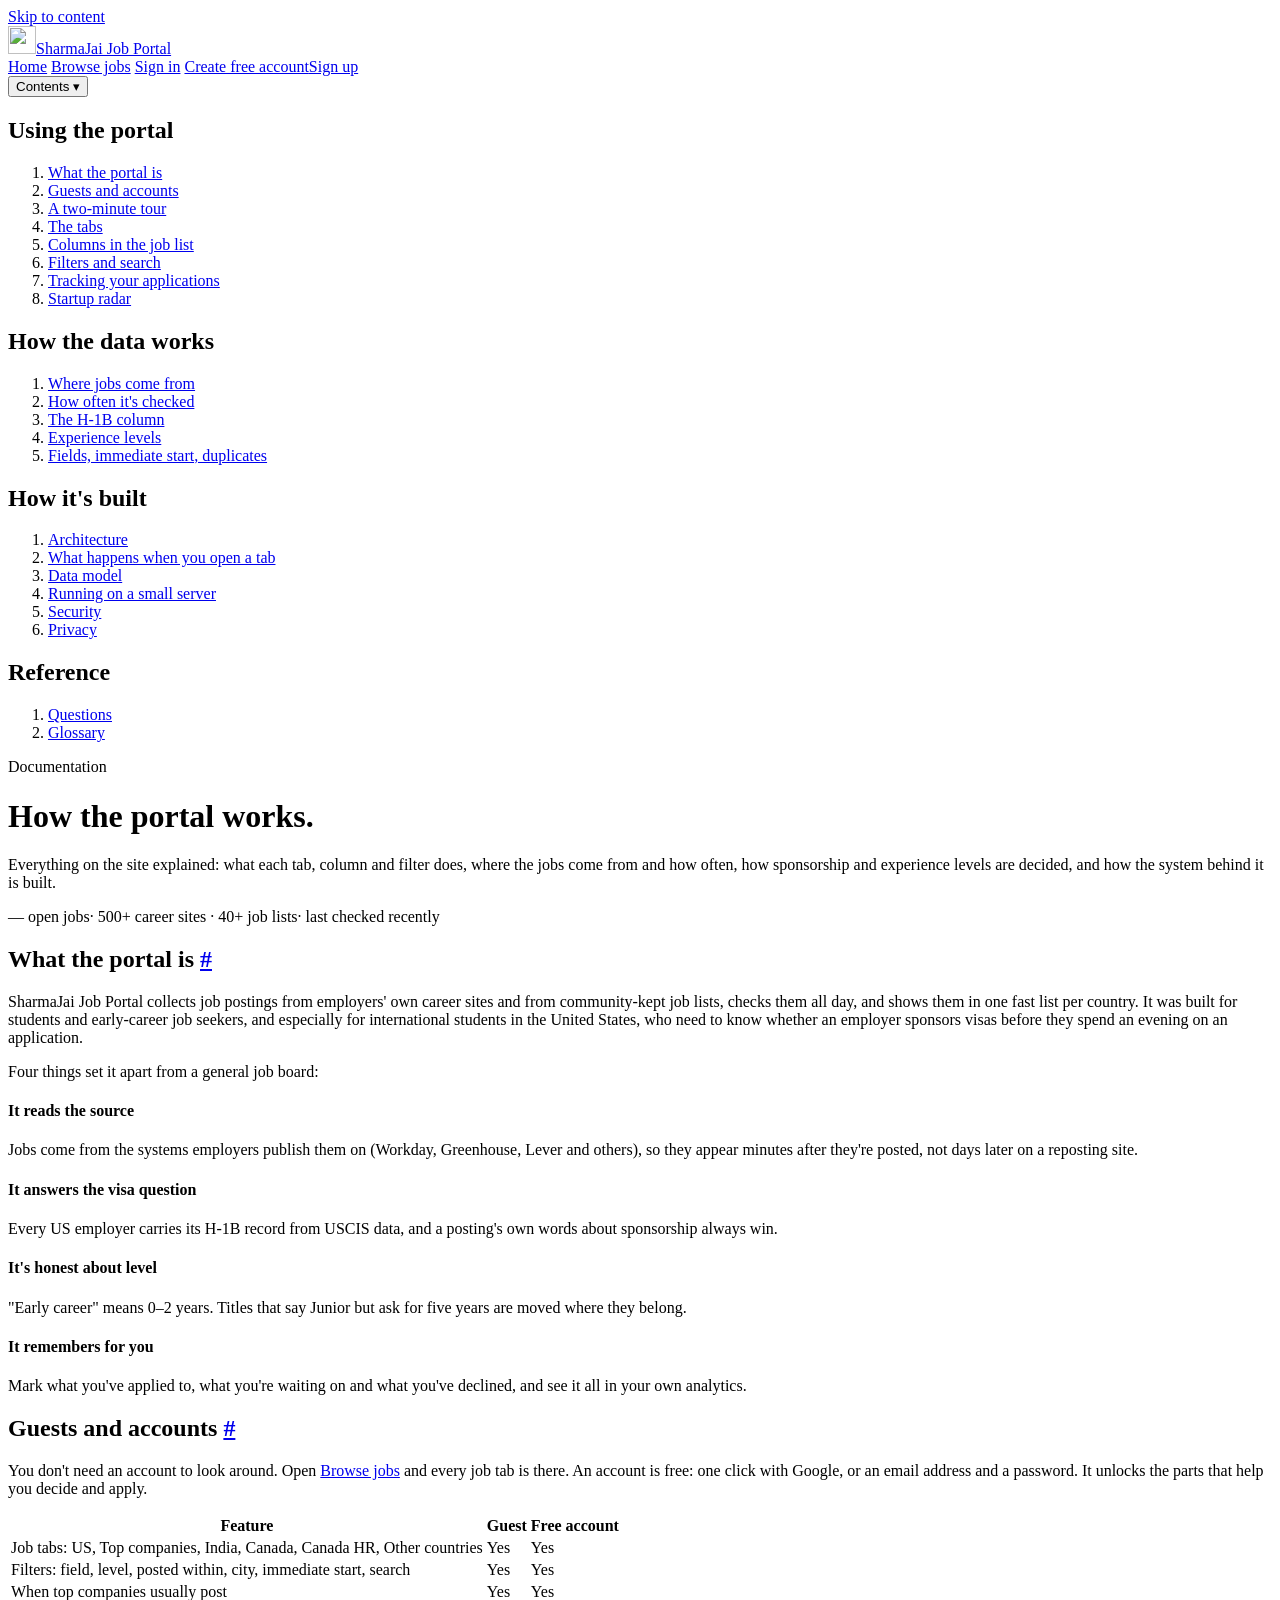
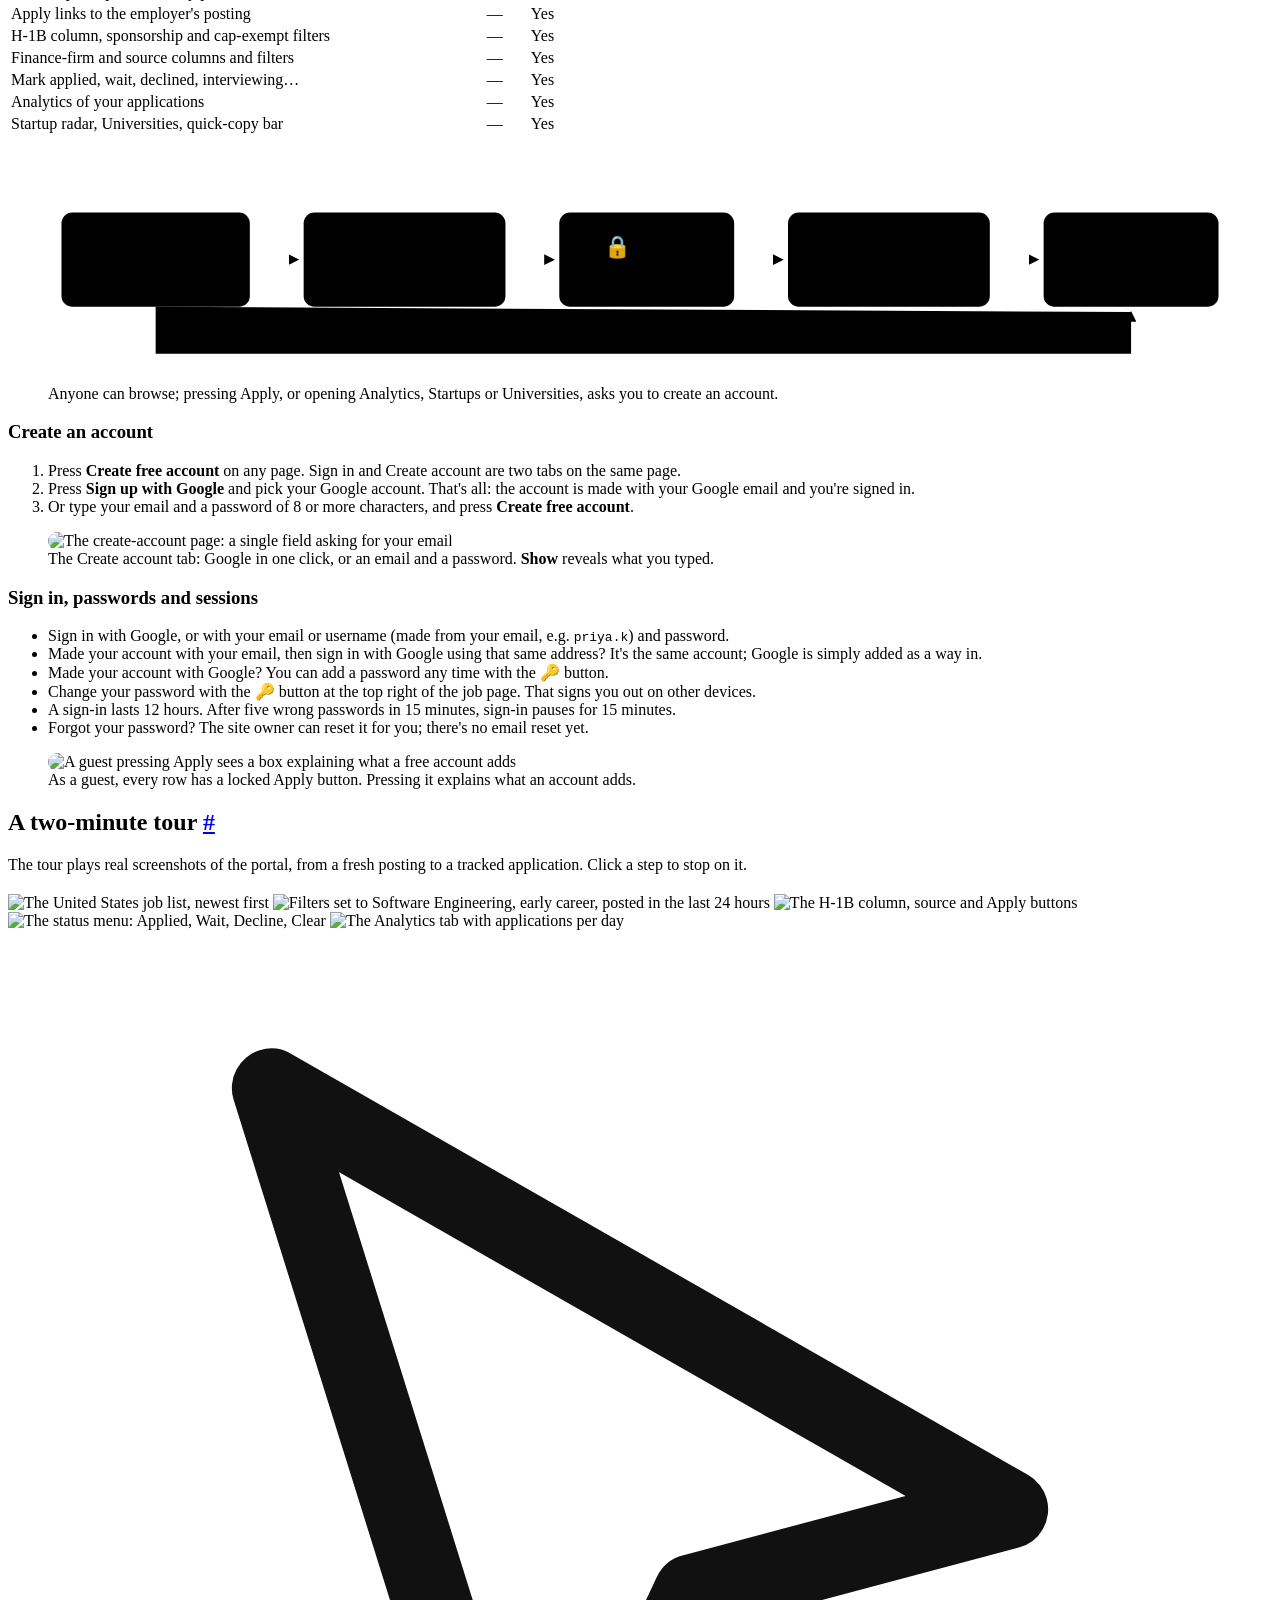
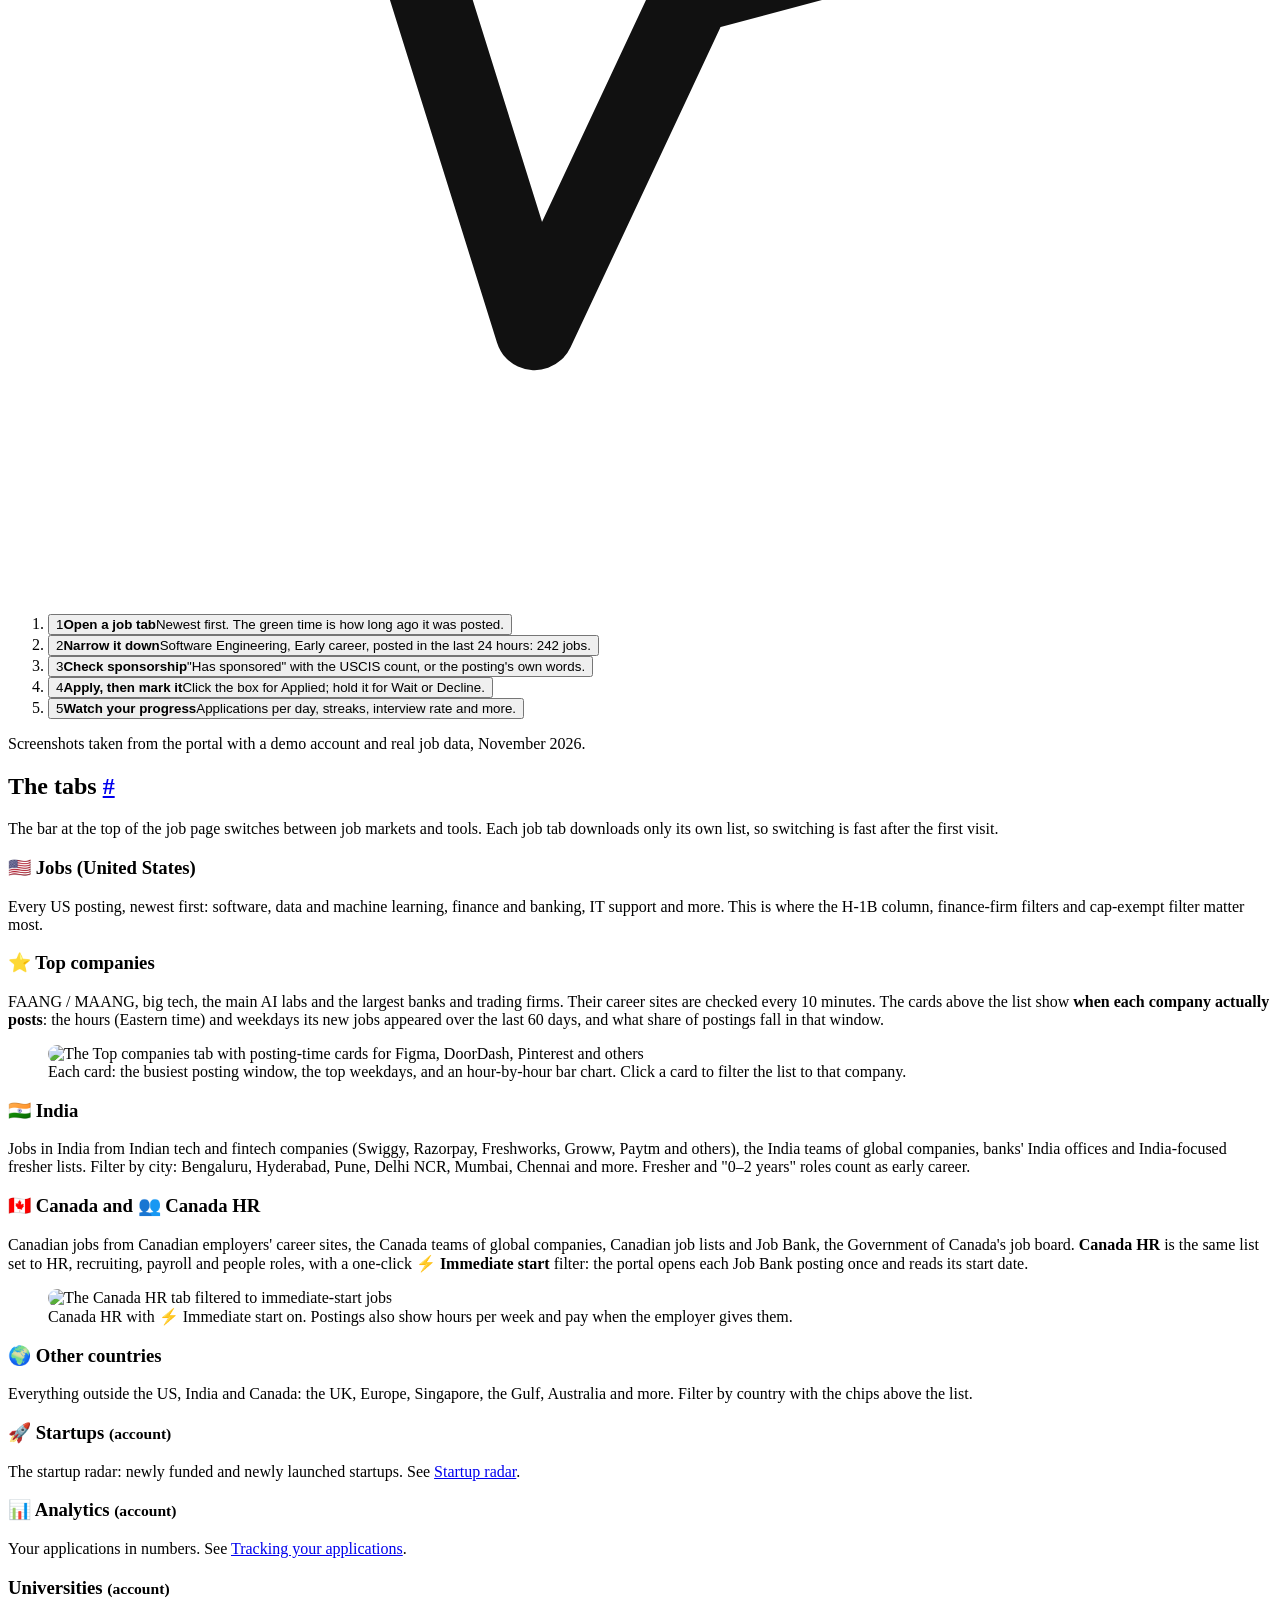
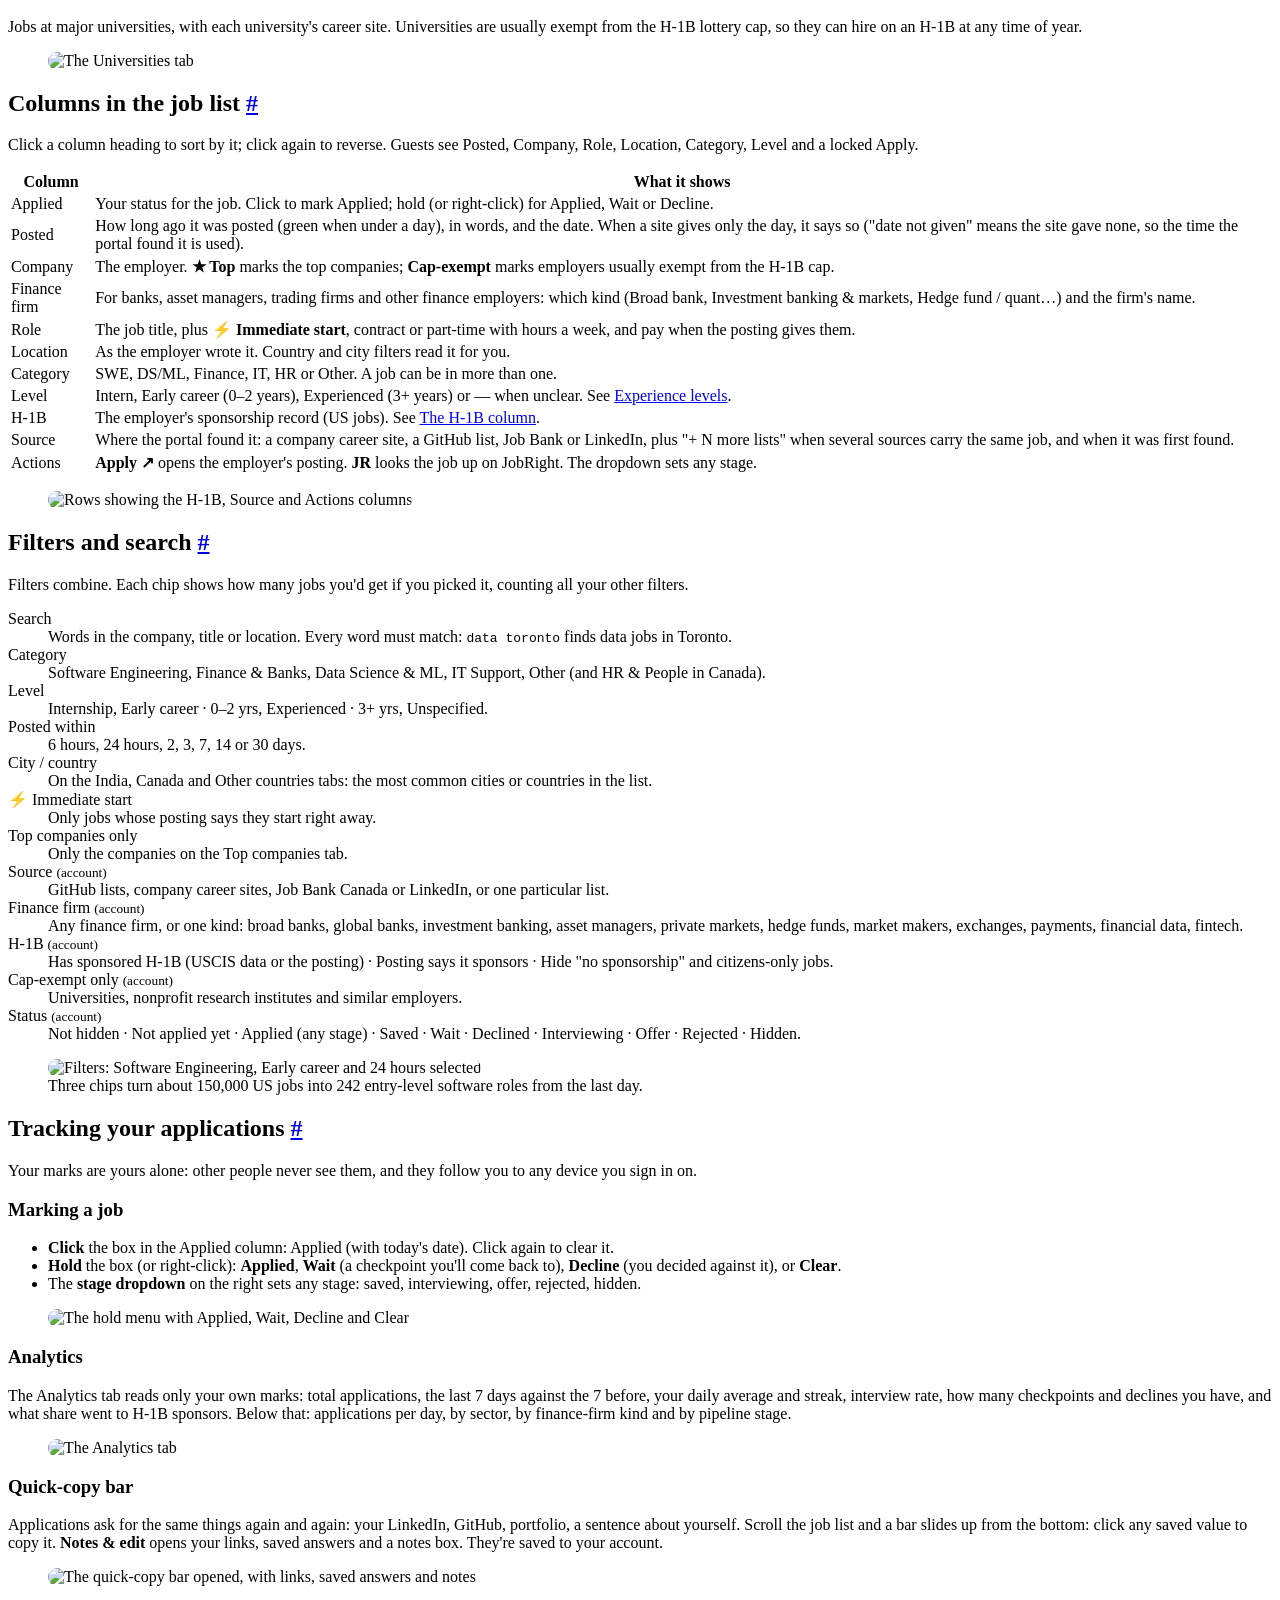
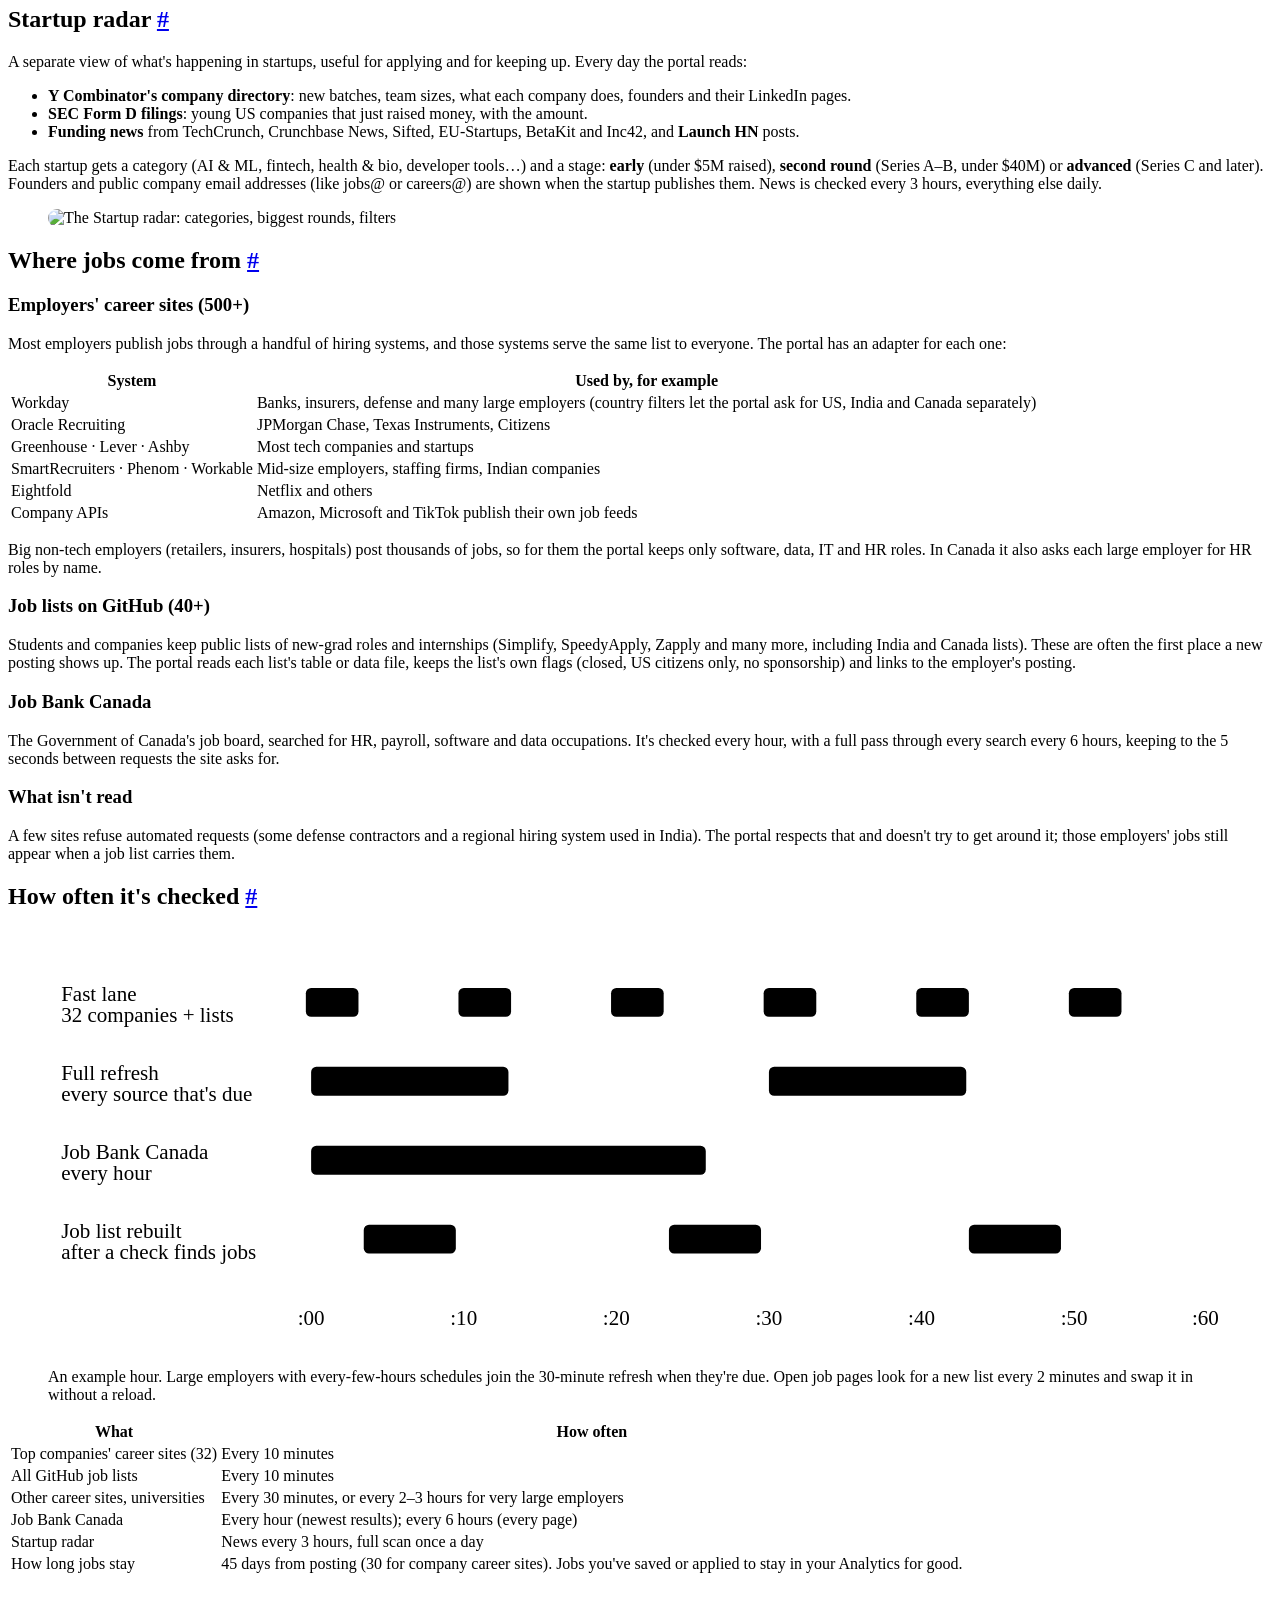
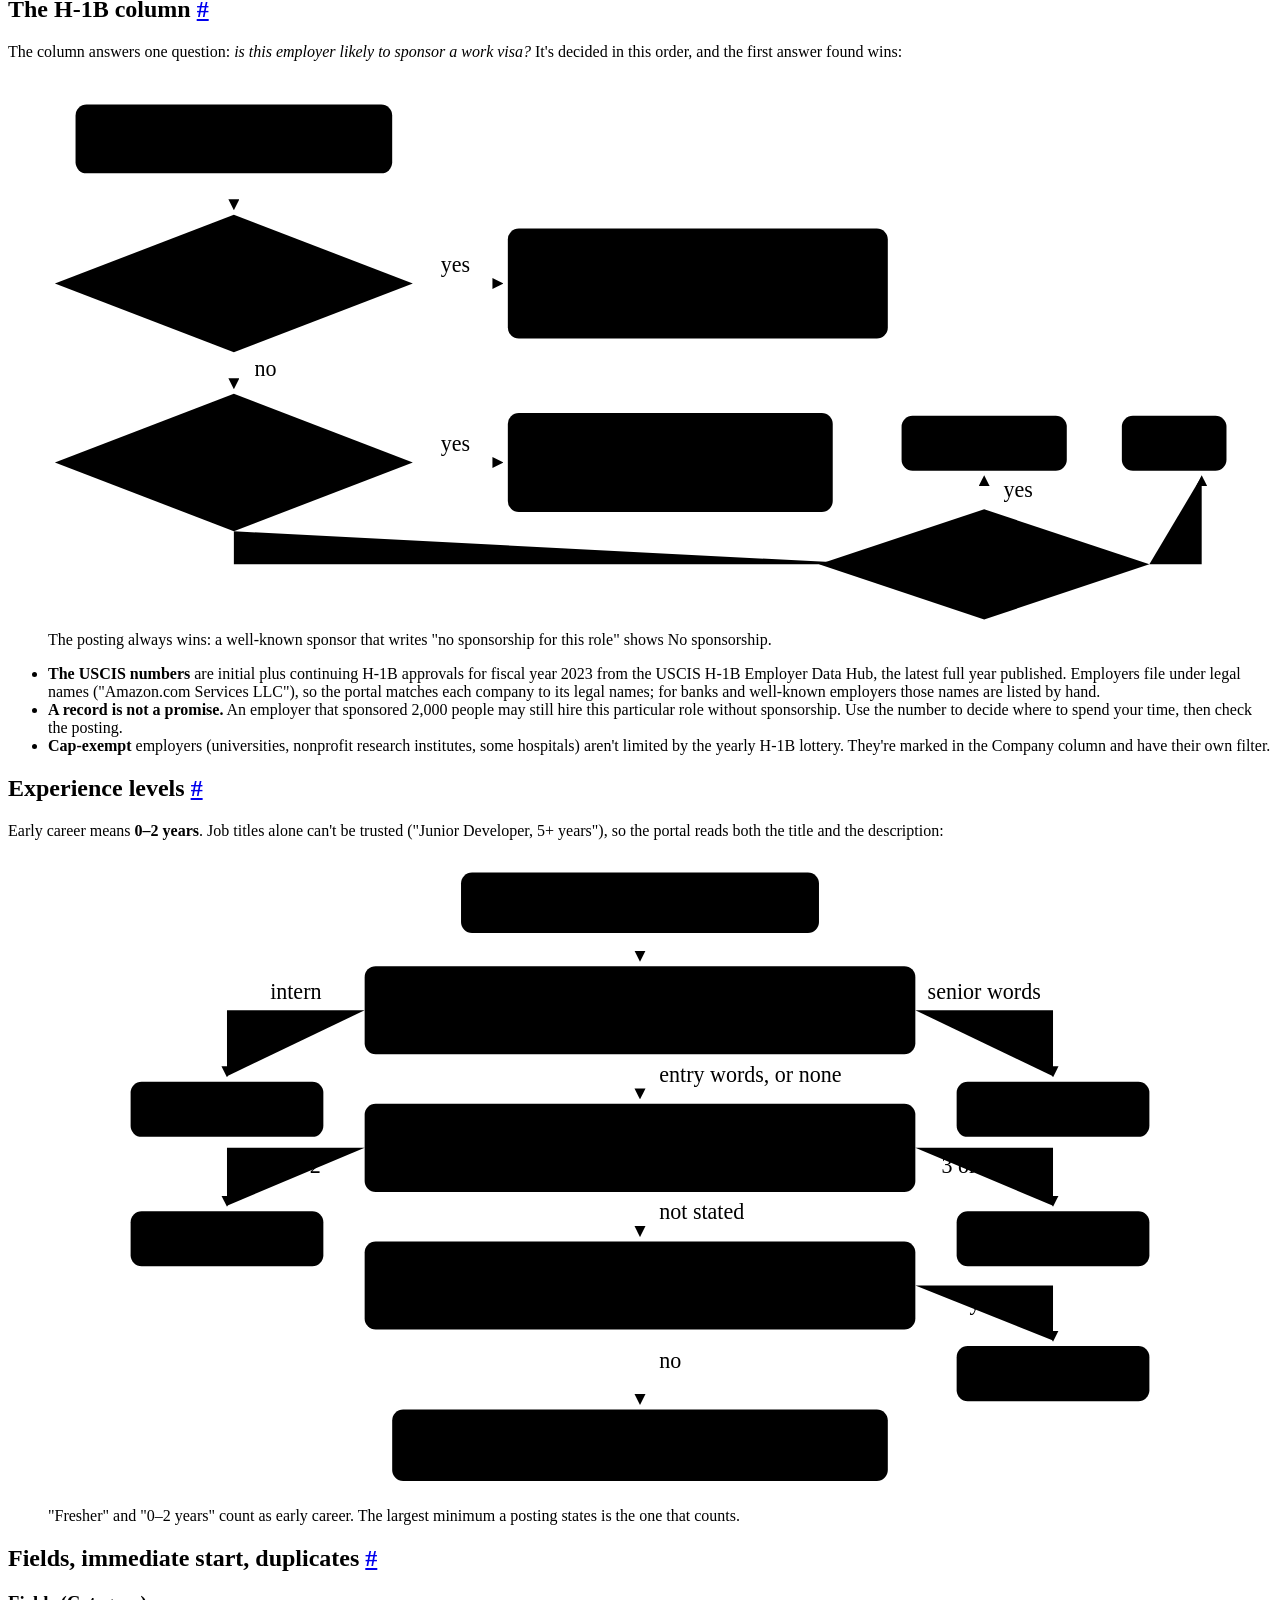
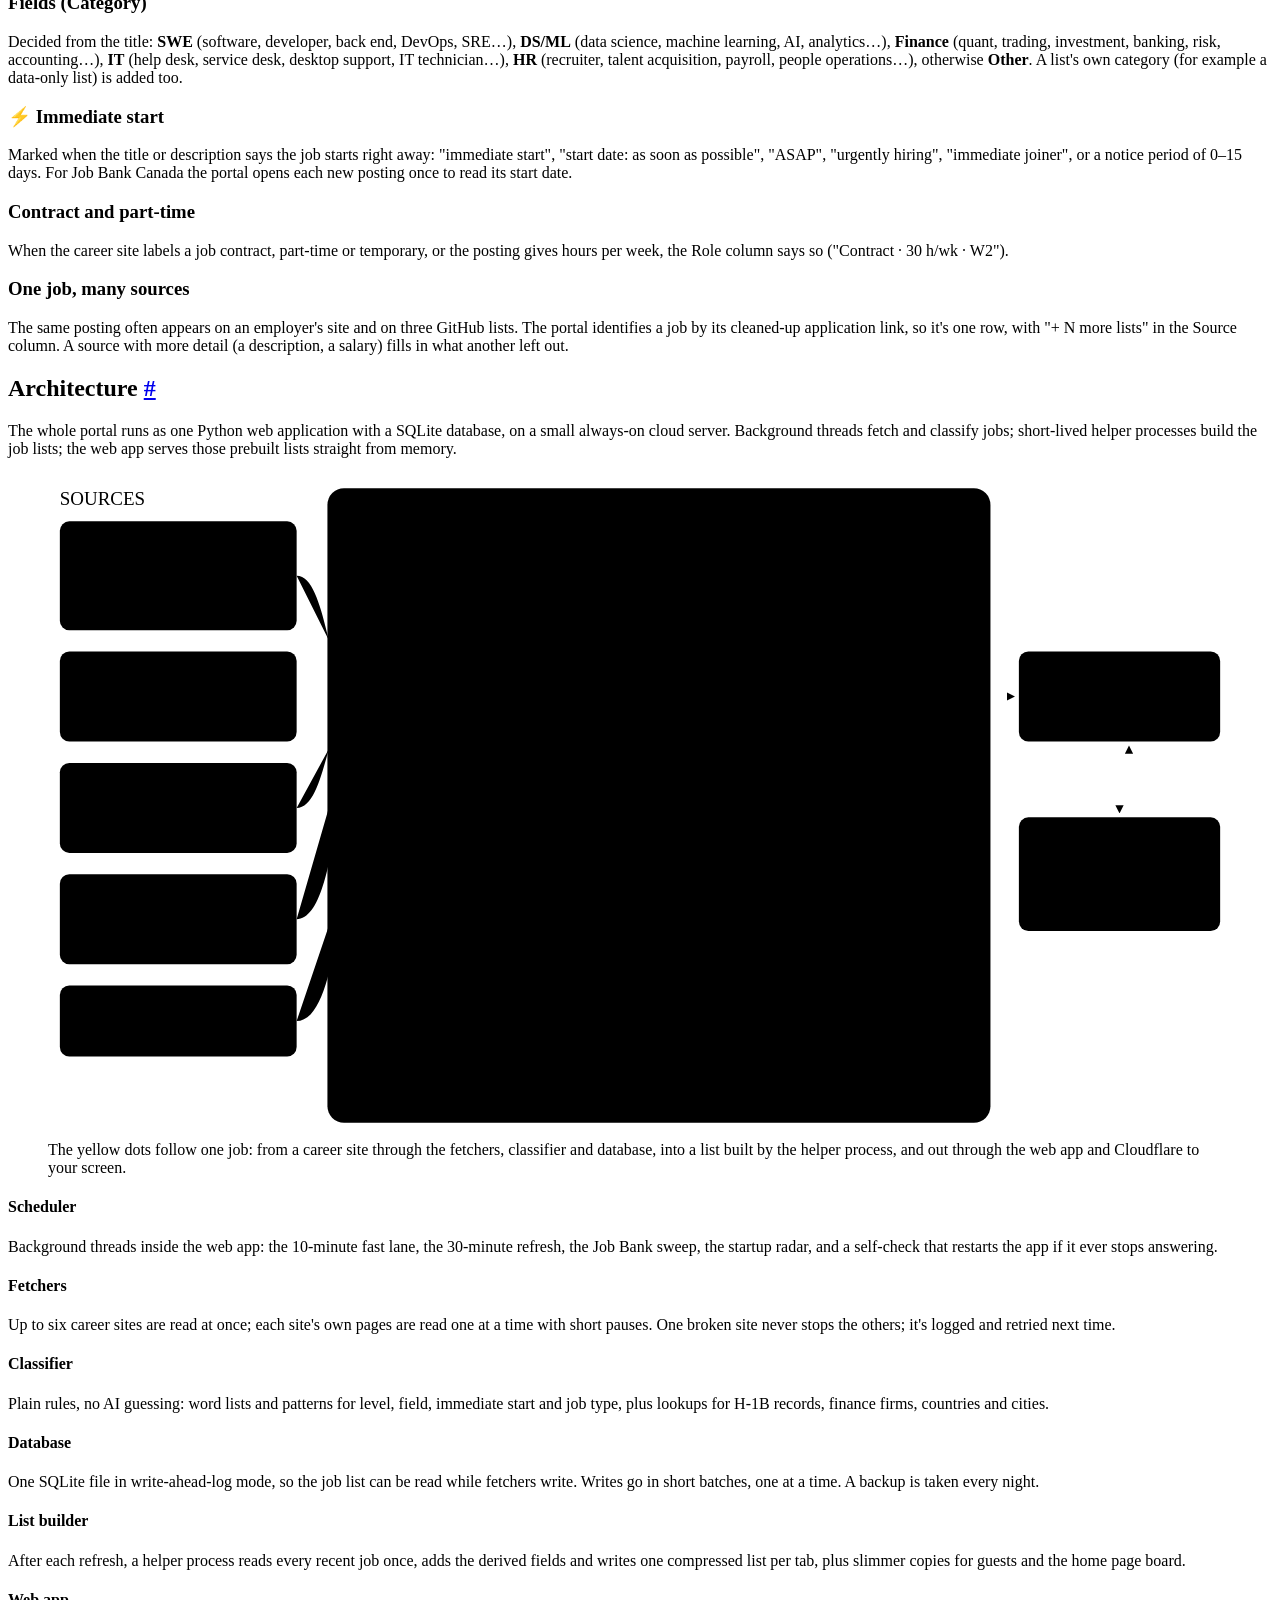
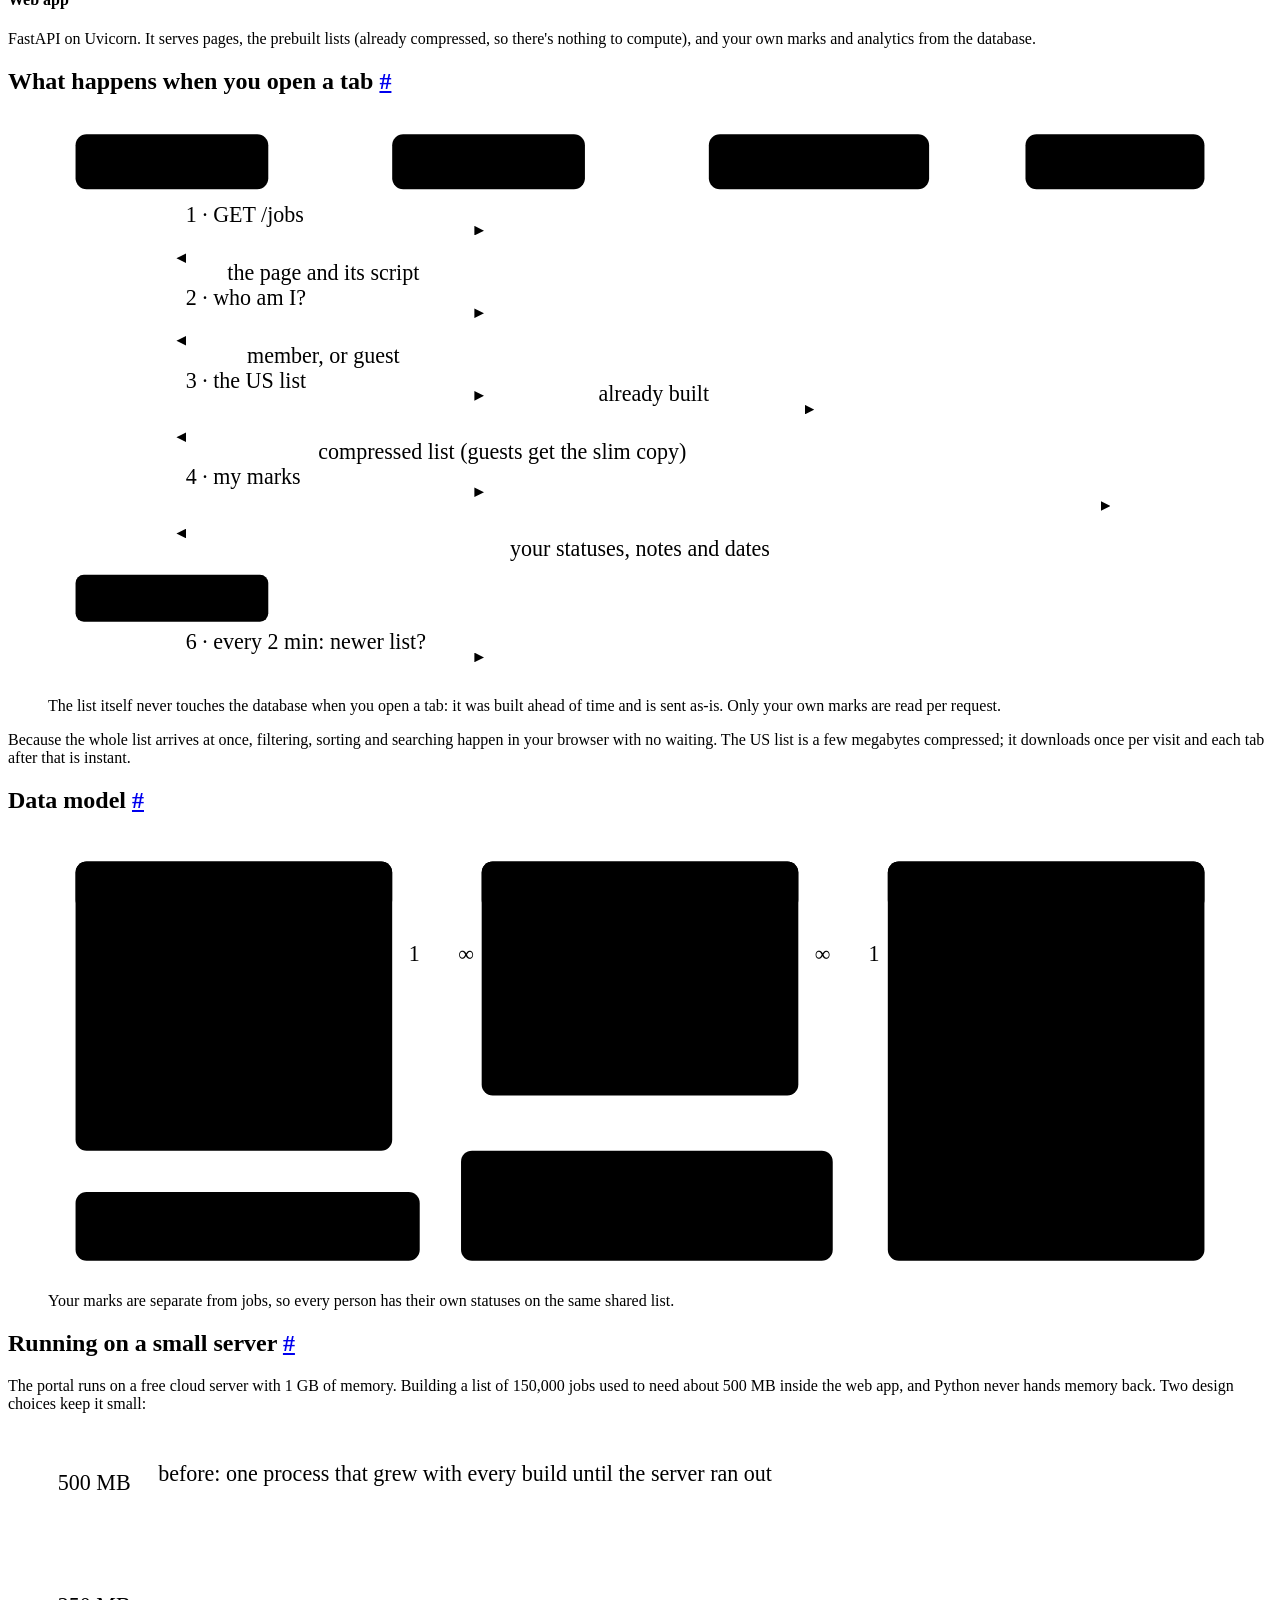
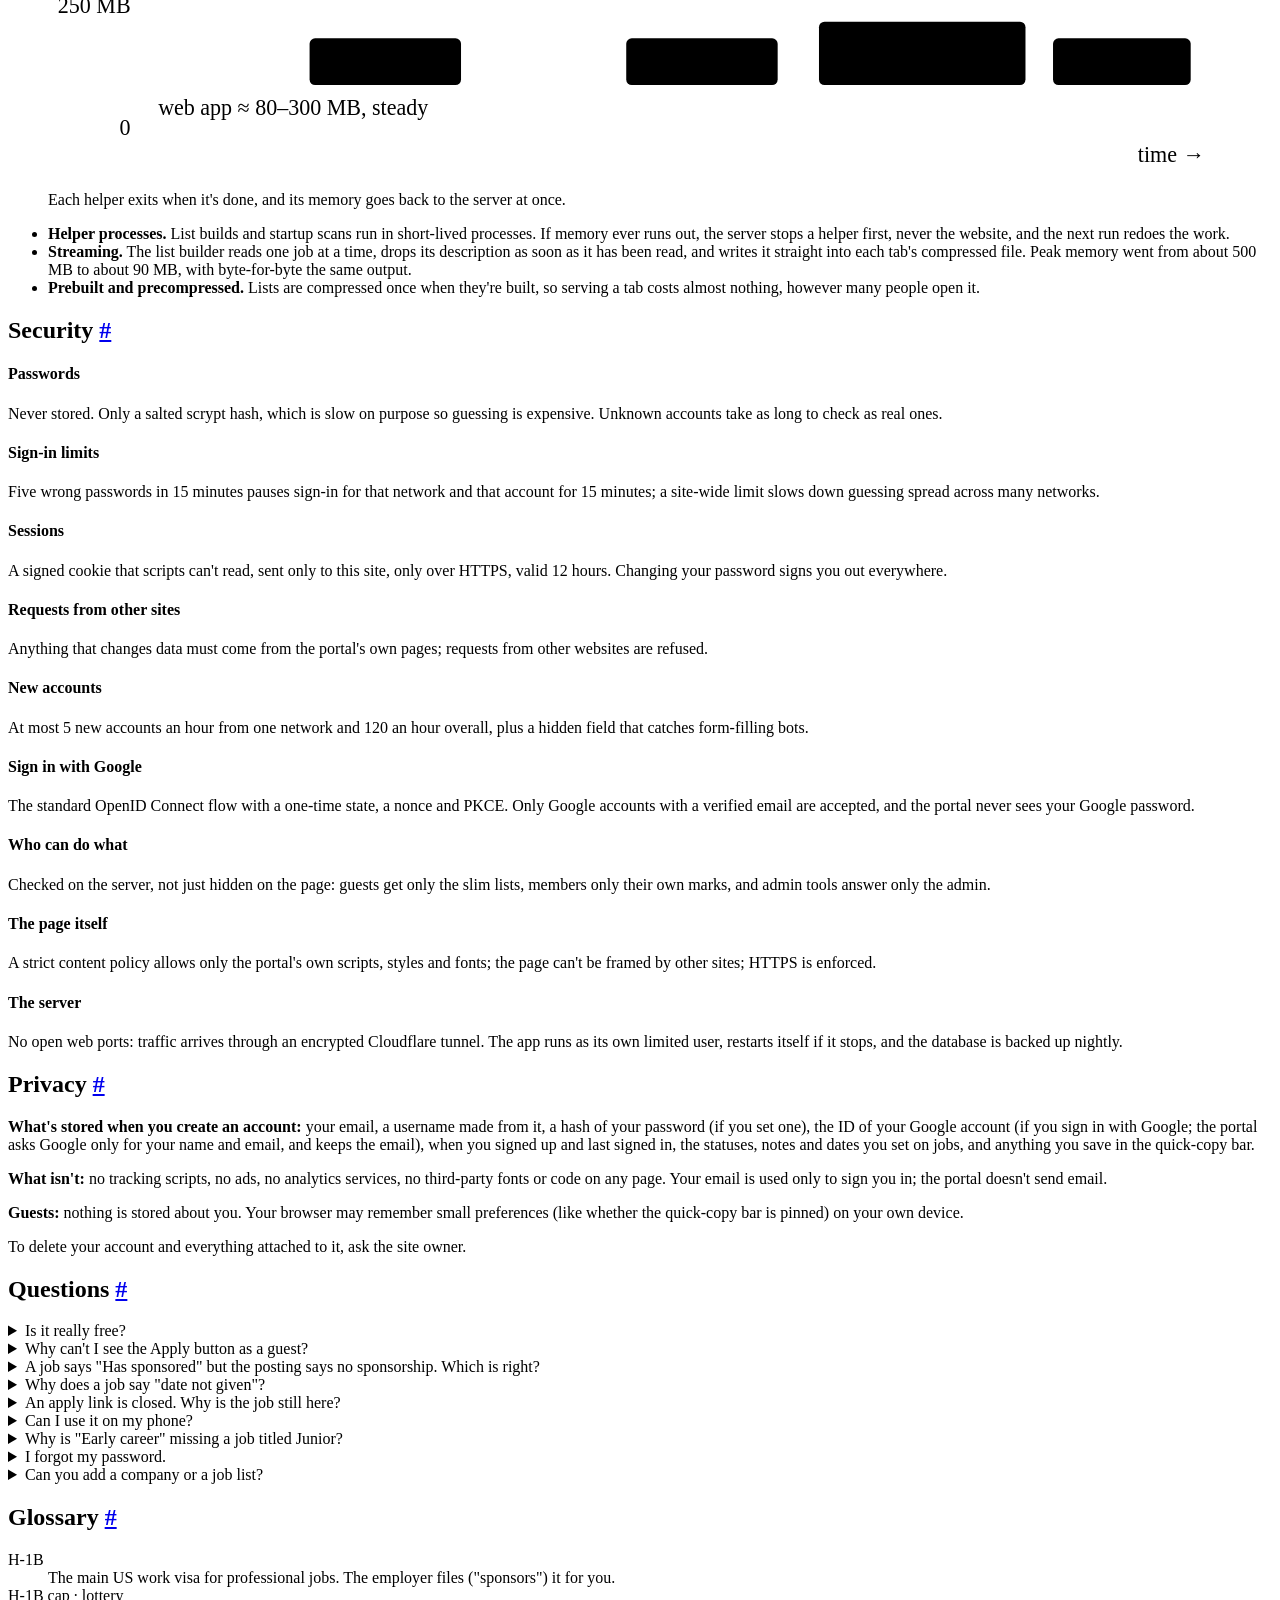
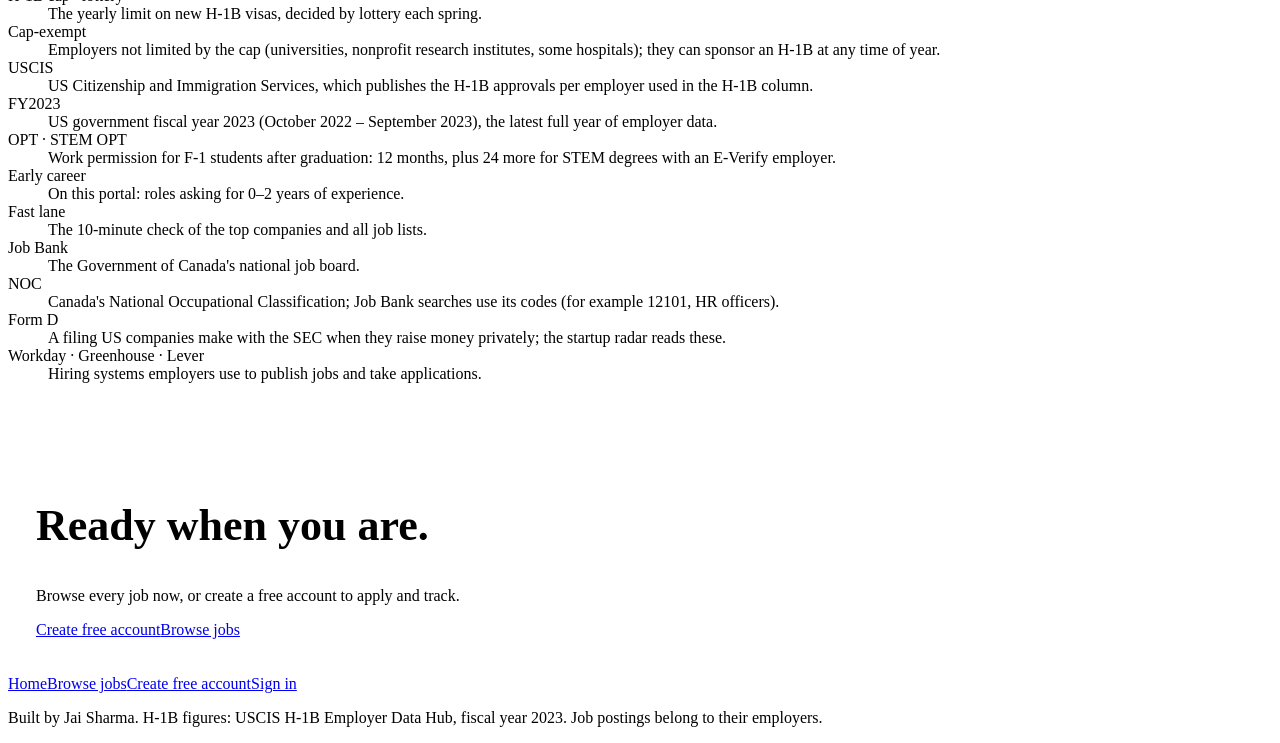
==== commit fff306dc: "Sign in and Create account as two clear tabs, larger; Sign in with Google - /login and /signup: one " ====
--- a/static/docs.html
+++ b/static/docs.html
@@ -97,7 +97,7 @@
     <section id="accounts">
       <h2>Guests and accounts <a class="anchor" href="#accounts" aria-label="Link to this section">#</a></h2>
       <p>You don't need an account to look around. Open <a href="/jobs">Browse jobs</a> and every job tab is there. An account
-        is free and needs only an email address and a password; it unlocks the parts that help you decide and apply.</p>
+        is free: one click with Google, or an email address and a password. It unlocks the parts that help you decide and apply.</p>
       <div class="tbl-wrap"><table class="tbl">
         <thead><tr><th>Feature</th><th>Guest</th><th>Free account</th></tr></thead>
         <tbody>
@@ -120,7 +120,7 @@
           <rect class="bx" x="10" y="45" width="140" height="70" rx="8"/><text class="t-h" x="80" y="76" text-anchor="middle">Home page</text><text class="t-m" x="80" y="96" text-anchor="middle">jobs.sharmajai.com</text>
           <rect class="bx" x="190" y="45" width="150" height="70" rx="8"/><text class="t-h" x="265" y="76" text-anchor="middle">Browse as guest</text><text class="t-m" x="265" y="96" text-anchor="middle">fewer columns</text>
           <rect class="bx-s" x="380" y="45" width="130" height="70" rx="8"/><text class="t-s" x="445" y="76" text-anchor="middle">🔒 Apply</text><text class="t-m" x="445" y="96" text-anchor="middle" style="fill:var(--sign-ink)">asks you to join</text>
-          <rect class="bx" x="550" y="45" width="150" height="70" rx="8"/><text class="t-h" x="625" y="76" text-anchor="middle">Create account</text><text class="t-m" x="625" y="96" text-anchor="middle">email + password</text>
+          <rect class="bx" x="550" y="45" width="150" height="70" rx="8"/><text class="t-h" x="625" y="76" text-anchor="middle">Create account</text><text class="t-m" x="625" y="96" text-anchor="middle">Google or email</text>
           <rect class="bx-d" x="740" y="45" width="130" height="70" rx="8"/><text class="t-d" x="805" y="76" text-anchor="middle">Full list</text><text class="t-d" x="805" y="96" text-anchor="middle" style="opacity:.7">apply · track</text>
           <path class="ln" d="M150 80H186" marker-end="url(#ah)"/><path class="ln" d="M340 80H376" marker-end="url(#ah)"/><path class="ln" d="M510 80H546" marker-end="url(#ah)"/><path class="ln" d="M700 80H736" marker-end="url(#ah)"/>
           <path class="ln-m" d="M80 115V150H805V119" stroke-dasharray="4 4" marker-end="url(#ah)"/><text class="t-m" x="440" y="145" text-anchor="middle">already have an account: Sign in</text>
@@ -130,15 +130,19 @@
 
       <h3 id="create">Create an account</h3>
       <ol>
-        <li>Press <b>Create free account</b> on any page.</li>
-        <li>Type your email and press <kbd>Enter</kbd>.</li>
-        <li>Choose a password of 8 or more characters and press <kbd>Enter</kbd>. You're signed in straight away.</li>
+        <li>Press <b>Create free account</b> on any page. Sign in and Create account are two tabs on the same page.</li>
+        <li>Press <b>Sign up with Google</b> and pick your Google account. That's all: the account is made with your Google
+          email and you're signed in.</li>
+        <li>Or type your email and a password of 8 or more characters, and press <b>Create free account</b>.</li>
       </ol>
       <figure class="shot"><img src="/img/docs-signup.jpg" alt="The create-account page: a single field asking for your email" loading="lazy" width="1600" height="1000" style="border-radius:10px;border:1px solid var(--slab)">
-        <figcaption>One field asks for your email, then the same field asks for a password. <kbd>Backspace</kbd> in an empty password field goes back.</figcaption></figure>
+        <figcaption>The Create account tab: Google in one click, or an email and a password. <b>Show</b> reveals what you typed.</figcaption></figure>
       <h3 id="signin">Sign in, passwords and sessions</h3>
       <ul>
-        <li>Sign in with your email or your username (made from your email, e.g. <code>priya.k</code>).</li>
+        <li>Sign in with Google, or with your email or username (made from your email, e.g. <code>priya.k</code>) and password.</li>
+        <li>Made your account with your email, then sign in with Google using that same address? It's the same account; Google
+          is simply added as a way in.</li>
+        <li>Made your account with Google? You can add a password any time with the 🔑 button.</li>
         <li>Change your password with the 🔑 button at the top right of the job page. That signs you out on other devices.</li>
         <li>A sign-in lasts 12 hours. After five wrong passwords in 15 minutes, sign-in pauses for 15 minutes.</li>
         <li>Forgot your password? The site owner can reset it for you; there's no email reset yet.</li>
@@ -633,6 +637,7 @@
         <div class="card"><h4>Sessions</h4><p>A signed cookie that scripts can't read, sent only to this site, only over HTTPS, valid 12 hours. Changing your password signs you out everywhere.</p></div>
         <div class="card"><h4>Requests from other sites</h4><p>Anything that changes data must come from the portal's own pages; requests from other websites are refused.</p></div>
         <div class="card"><h4>New accounts</h4><p>At most 5 new accounts an hour from one network and 120 an hour overall, plus a hidden field that catches form-filling bots.</p></div>
+        <div class="card"><h4>Sign in with Google</h4><p>The standard OpenID Connect flow with a one-time state, a nonce and PKCE. Only Google accounts with a verified email are accepted, and the portal never sees your Google password.</p></div>
         <div class="card"><h4>Who can do what</h4><p>Checked on the server, not just hidden on the page: guests get only the slim lists, members only their own marks, and admin tools answer only the admin.</p></div>
         <div class="card"><h4>The page itself</h4><p>A strict content policy allows only the portal's own scripts, styles and fonts; the page can't be framed by other sites; HTTPS is enforced.</p></div>
         <div class="card"><h4>The server</h4><p>No open web ports: traffic arrives through an encrypted Cloudflare tunnel. The app runs as its own limited user, restarts itself if it stops, and the database is backed up nightly.</p></div>
@@ -642,8 +647,9 @@
     <!-- ================================================================ privacy -->
     <section id="privacy">
       <h2>Privacy <a class="anchor" href="#privacy" aria-label="Link to this section">#</a></h2>
-      <p><b>What's stored when you create an account:</b> your email, a username made from it, a hash of your password, when
-        you signed up and last signed in, the statuses, notes and dates you set on jobs, and anything you save in the
+      <p><b>What's stored when you create an account:</b> your email, a username made from it, a hash of your password (if you
+        set one), the ID of your Google account (if you sign in with Google; the portal asks Google only for your name and
+        email, and keeps the email), when you signed up and last signed in, the statuses, notes and dates you set on jobs, and anything you save in the
         quick-copy bar.</p>
       <p><b>What isn't:</b> no tracking scripts, no ads, no analytics services, no third-party fonts or code on any page.
         Your email is used only to sign you in; the portal doesn't send email.</p>
